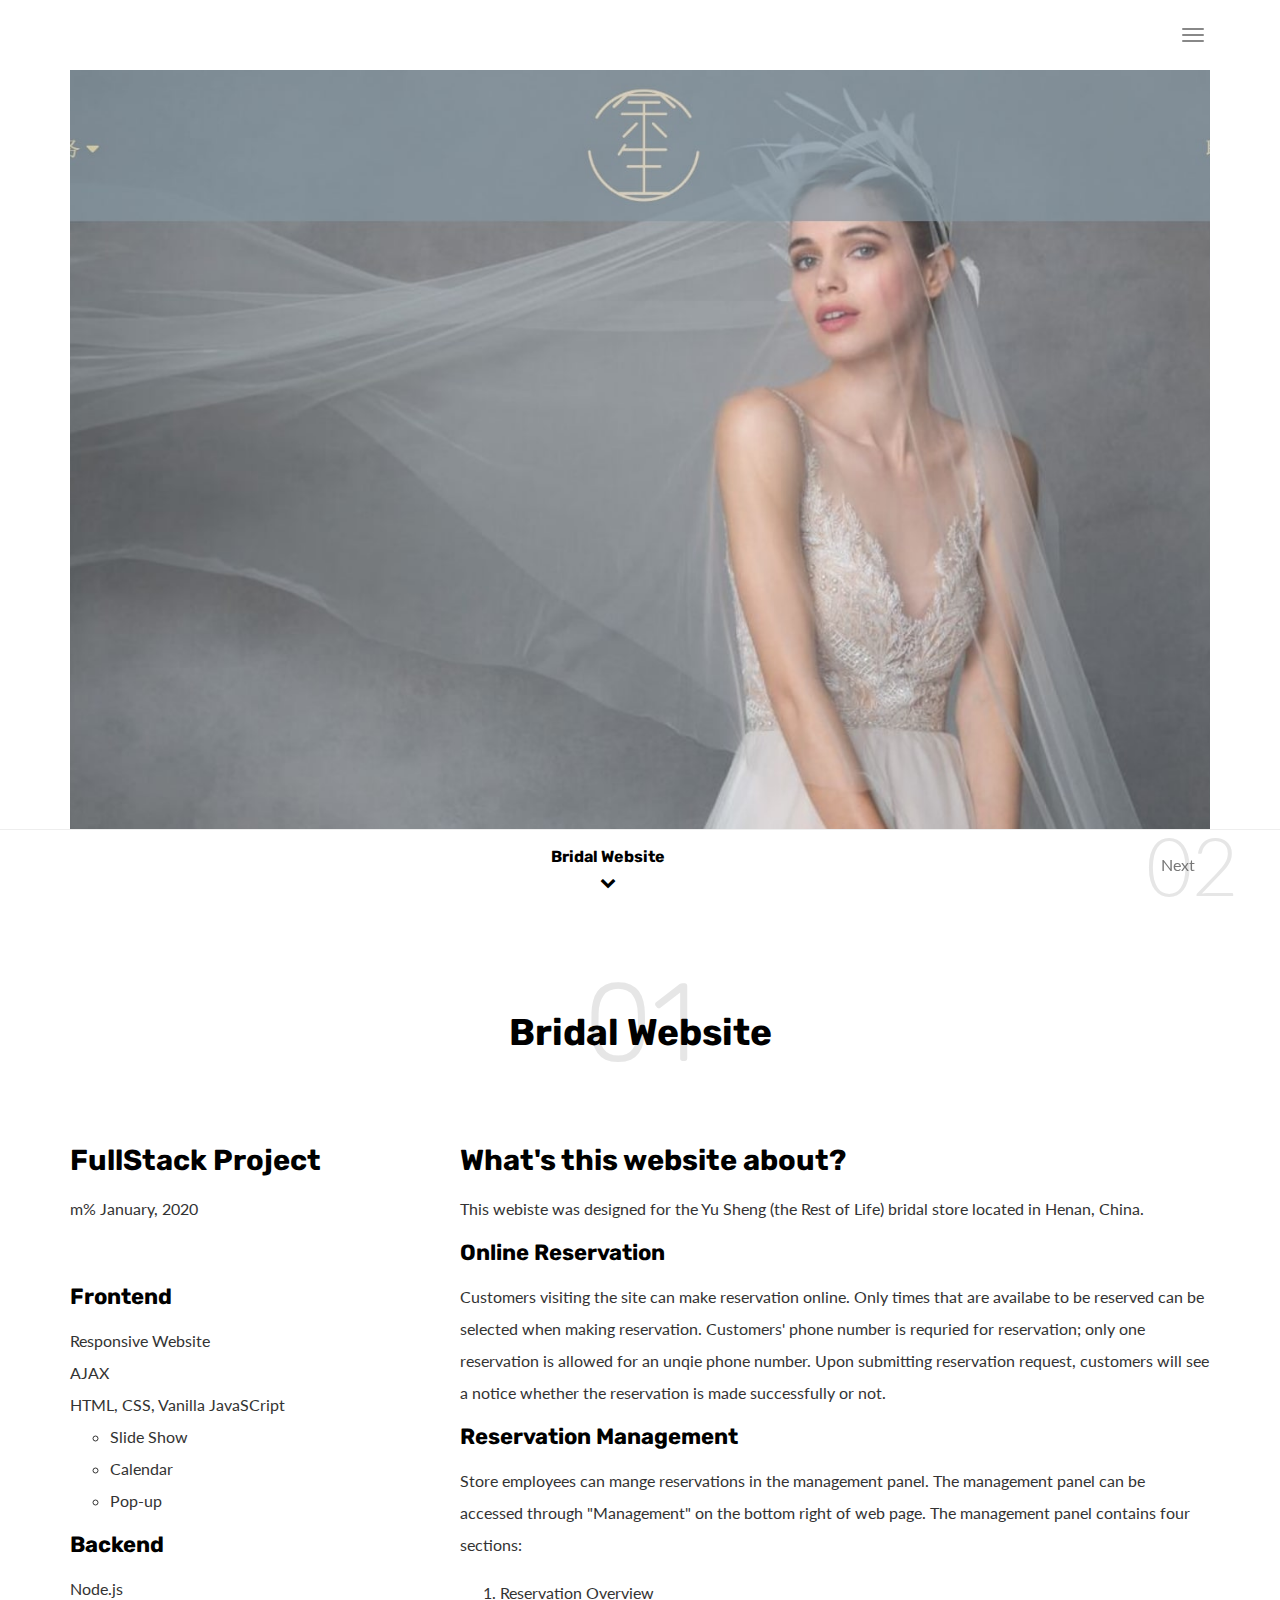
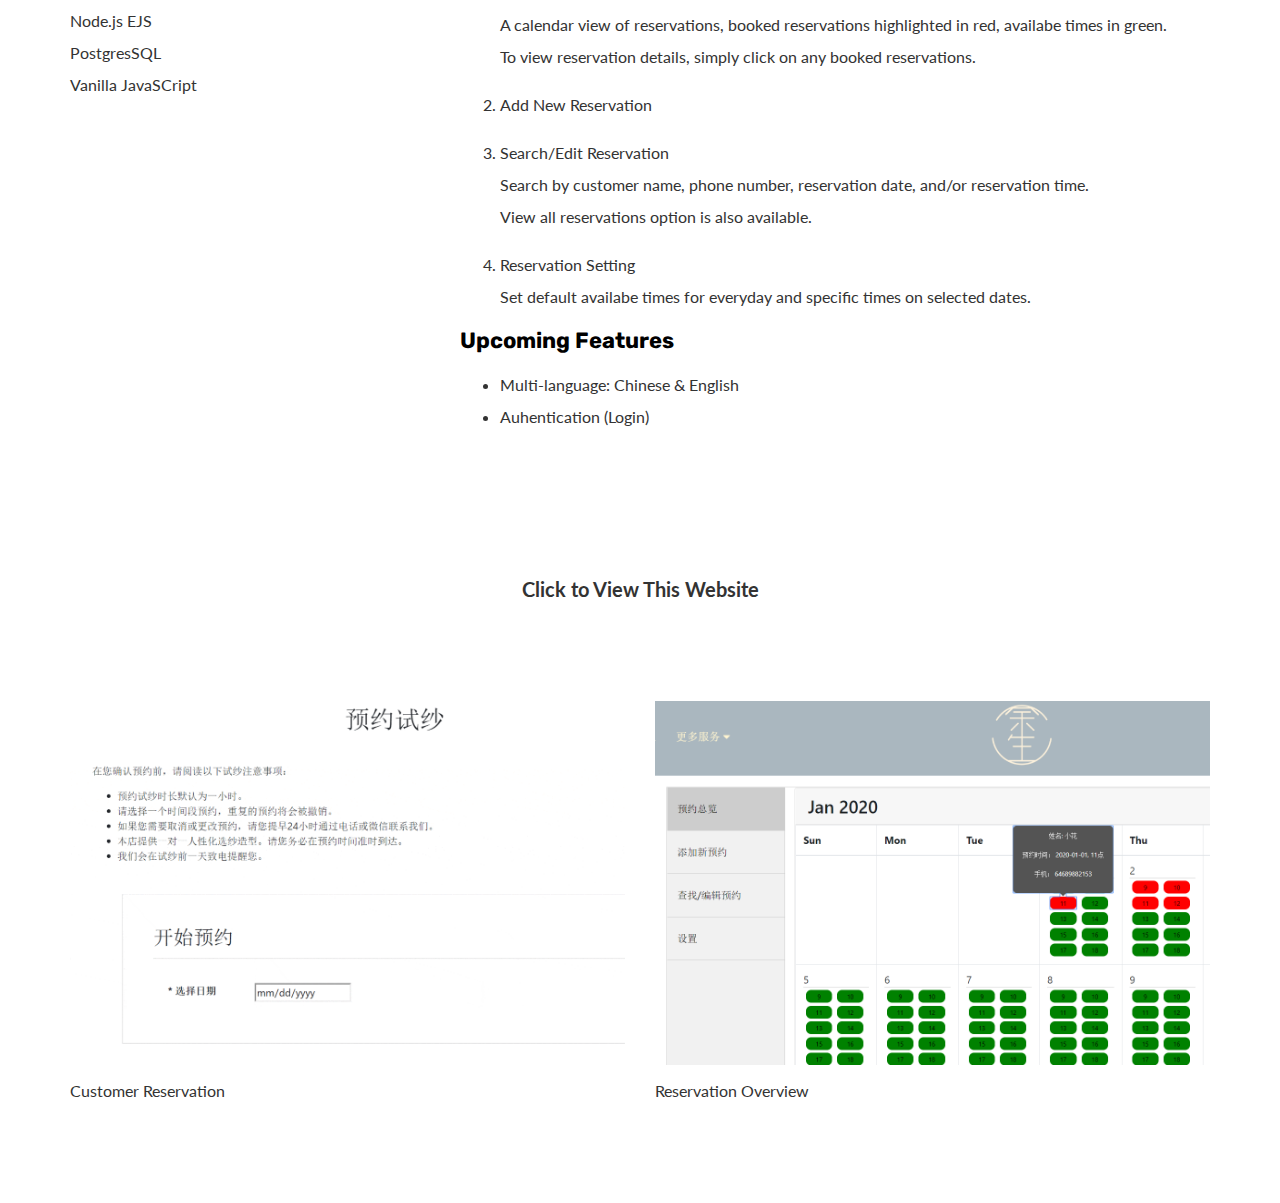
==== project1.html @ 4cf13638 "create portfolio website m%" ====
<!DOCTYPE html>
<html lang="en">

<head>
  <meta charset="UTF-8">
  <meta content="IE=edge" http-equiv="X-UA-Compatible">
  <meta content="width=device-width,initial-scale=1" name="viewport">
  <meta content="description" name="description">
  <meta name="google" content="notranslate" />

  <!-- Disable tap highlight on IE -->
  <meta name="msapplication-tap-highlight" content="no">
  <!-- Favicon -->
  <link href="./assets/favicon-190.ico" rel="icon">

  <title>m%Project</title>
  <!-- CSS -->
  <link href="./main.3da94fde.css" rel="stylesheet">
</head>

<body>

  <!-- Add your content of header -->

  <header>
    <nav class="navbar navbar-fixed-top navbar-default">
      <div class="container">
        <button type="button" class="navbar-toggle">
          <span class="sr-only">Toggle navigation</span>
          <span class="icon-bar"></span>
          <span class="icon-bar"></span>
          <span class="icon-bar"></span>
        </button>

        <nav class="navbar-fullscreen" id="navbar-middle">
          <button type="button" class="close" aria-label="Close"><span aria-hidden="true">&times;</span></button>
          <ul class="navbar-fullscreen-links">
            <li><a href="./index.html" title="">Home</a></li>
            <li><a href="./project1.html" title="">Project</a></li>
            <li><a href="./about.html" title="">About me</a></li>
          </ul>

          <div class="footer-container">

            <p><small>© %m | Website created with <a href="http://www.mashup-template.com/"
                  title="Create website with free html template">Mashup Template</a>/<a href="https://www.unsplash.com/"
                  title="Beautiful Free Images">Unsplash</a></small></p>
            <p class="footer-share-icons">
              <a target="_blank" href="mailto:mingyi.pan@yahoo.com" class="fa-icon" title="">
                <i class="fa fa-envelope" aria-hidden="true"></i>
            </a>
              <a target="_blank" href="https://www.linkedin.com/in/mingyi-pan" class="fa-icon" title="">
                  <i class="fa fa-linkedin" aria-hidden="true"></i>
              </a>
              <a target="_blank" href="https://github.com/pannshenn" class="fa-icon" title="">
                <i class="fa fa-github" aria-hidden="true"></i>
            </a>
            </p>

          </div>


        </nav>

      </div>
    </nav>
  </header>


  <div class="hero-full-container background-image-container white-text-container"
    style="background-image:url('./assets/images/img-project-1a.jpg')">
    <div class="container">
      <div class="row">
        <div class="col-xs-12">
          <div class="hero-full-wrapper">
            <div class="text-content  text-center">
            </div>
          </div>
        </div>
      </div>
    </div>
  </div>

  <div class="section-container">
    <div class="container">
      <div class="row">
        <div class="col-xs-12">
          <div class="text-center section-container-spacer">
            <h2 class="with-project-number"><span class="project-number">01</span>Bridal Website</h2>
          </div>
          <div class="row section-container-spacer">
            <div class="col-md-4">
              <div class="section-container-spacer">
                <h3>FullStack Project</h3>
                <p>m% January, 2020</p>
              </div>

              <h4>Frontend</h4>
              <ul class="list-unstyled">
                <li>Responsive Website</li>
                <li>AJAX</li>
                <li>HTML, CSS, Vanilla JavaSCript
                  <ul>
                    <li>Slide Show</li>
                    <li>Calendar</li>
                    <li>Pop-up</li>
                 </ul>
                  </li>
              </ul>
              <h4>Backend</h4>
              <ul class="list-unstyled">
                <li>Node.js</li>
                <li>Node.js EJS</li>
                <li>PostgresSQL</li>
                <li>Vanilla JavaSCript</li>
              </ul>

            </div>
            <div class="col-md-8">
              <h3>What's this website about?</h3>
              <p>This webiste was designed for the Yu Sheng (the Rest of Life) bridal store located in Henan, China.
              </p>
              <h4>Online Reservation</h4>
              <p>
                Customers visiting the site can make reservation online.
                Only times that are availabe to be reserved can be selected when making reservation.
                Customers' phone number is requried for reservation; only one reservation is allowed for an unqie phone
                number.
                Upon submitting reservation request, customers will see a notice whether the reservation is made
                successfully or not.
              </p>
              <h4>Reservation Management</h4>
              <p> Store employees can mange reservations in the management panel.
                The management panel can be accessed through "Management" on the bottom right of web page.
                The management panel contains four sections:
                <ol>
                  <li>Reservation Overview
                    <p>A calendar view of reservations, booked reservations highlighted in red, availabe times in
                      green.<br>
                      To view reservation details, simply click on any booked reservations. </p>
                  </li>
                  <li>Add New Reservation</li>
                  <p></p>
                  <li>Search/Edit Reservation</li>
                  <p>Search by customer name, phone number, reservation date, and/or reservation time. <br>
                    View all reservations option is also available.</p>
                  <li>Reservation Setting</li>
                  <p>Set default availabe times for everyday and specific times on selected dates.</p>
                </ol>
              </p>
              <h4>Upcoming Features</h4>
              <ul>
                <li>Multi-language: Chinese & English</li>
                <li>Auhentication (Login)</li>
              </ul>
            </div>
          </div>

          <blockquote class="text-center large-spacing">
            <a target="_blank" href="https://yusheng.herokuapp.com/"><p>Click to View This Website</p></a>
          </blockquote>
          
          <div class="row">
            <div class="col-md-6">
              <img src="./assets/images/img-project-1c.gif" class="img-responsive" alt="">
              <p>Customer Reservation</p>
            </div>
            <div class="col-md-6">
              <img src="./assets/images/img-project-1b.png" class="img-responsive" alt="">
              <p>Reservation Overview</p>

            </div>
          </div>

        </div>
      </div>
    </div>
  </div>

  <div class="navbar navbar-default navbar-fixed-bottom">
    <div class="container">
      <div class="row">
        <div class="col-xs-12 text-center">
          <p class="h5 navbar-text">Bridal Website <i class="fa fa-chevron-down arrow-down" aria-hidden="true"></i></p>

          <ul class="navbar-nav nav navbar-right">
            <li>
              <a href="./project2.html" title="" class="project-nav right"><span class="project-number">02</span>Next </a>
            </li>
          </ul>
        </div>
      </div>
    </div>
  </div>

  <script>
    document.addEventListener("DOMContentLoaded", function (event) {
      navbarToggleSidebar();
      closeMenuBeforeGoingToPage();
      navActivePage();
    });
  </script>
  <script type="text/javascript" src="./main.4c6e144e.js"></script>
</body>

</html>
---- main.3da94fde.css ----
@import url(https://fonts.googleapis.com/css?family=Lato:300,700|Rubik:400,700);@import url(https://maxcdn.bootstrapcdn.com/font-awesome/4.7.0/css/font-awesome.min.css);/*!
 * Bootstrap v3.3.7 (http://getbootstrap.com)
 * Copyright 2011-2016 Twitter, Inc.
 * Licensed under MIT (https://github.com/twbs/bootstrap/blob/master/LICENSE)
 */
/*! normalize.css v3.0.3 | MIT License | github.com/necolas/normalize.css */html{font-family:sans-serif;-ms-text-size-adjust:100%;-webkit-text-size-adjust:100%}body{margin:0}article,aside,details,figcaption,figure,footer,header,hgroup,main,menu,nav,section,summary{display:block}audio,canvas,progress,video{display:inline-block;vertical-align:baseline}audio:not([controls]){display:none;height:0}[hidden],template{display:none}a{background-color:transparent}a:active,a:hover{outline:0}abbr[title]{border-bottom:1px dotted}b,strong{font-weight:700}dfn{font-style:italic}h1{font-size:2em;margin:.67em 0}mark{background:#ff0;color:#000}small{font-size:80%}sub,sup{font-size:75%;line-height:0;position:relative;vertical-align:baseline}sup{top:-.5em}sub{bottom:-.25em}img{border:0}svg:not(:root){overflow:hidden}figure{margin:1em 40px}hr{box-sizing:content-box;height:0}pre{overflow:auto}code,kbd,pre,samp{font-family:monospace,monospace;font-size:1em}button,input,optgroup,select,textarea{color:inherit;font:inherit;margin:0}button{overflow:visible}button,select{text-transform:none}button,html input[type=button],input[type=reset],input[type=submit]{-webkit-appearance:button;cursor:pointer}button[disabled],html input[disabled]{cursor:default}button::-moz-focus-inner,input::-moz-focus-inner{border:0;padding:0}input{line-height:normal}input[type=checkbox],input[type=radio]{box-sizing:border-box;padding:0}input[type=number]::-webkit-inner-spin-button,input[type=number]::-webkit-outer-spin-button{height:auto}input[type=search]{-webkit-appearance:textfield;box-sizing:content-box}input[type=search]::-webkit-search-cancel-button,input[type=search]::-webkit-search-decoration{-webkit-appearance:none}fieldset{border:1px solid silver;margin:0 2px;padding:.35em .625em .75em}textarea{overflow:auto}optgroup{font-weight:700}table{border-collapse:collapse;border-spacing:0}td,th{padding:0}

/*! Source: https://github.com/h5bp/html5-boilerplate/blob/master/src/css/main.css */@media print{*,:after,:before{background:transparent!important;color:#000!important;box-shadow:none!important;text-shadow:none!important}a,a:visited{text-decoration:underline}a[href]:after{content:" (" attr(href) ")"}abbr[title]:after{content:" (" attr(title) ")"}a[href^="#"]:after,a[href^="javascript:"]:after{content:""}blockquote,pre{border:1px solid #999;page-break-inside:avoid}thead{display:table-header-group}img,tr{page-break-inside:avoid}img{max-width:100%!important}h2,h3,p{orphans:3;widows:3}h2,h3{page-break-after:avoid}.navbar{display:none}.btn>.caret,.dropup>.btn>.caret{border-top-color:#000!important}.label{border:1px solid #000}.table{border-collapse:collapse!important}.table td,.table th{background-color:#fff!important}.table-bordered td,.table-bordered th{border:1px solid #ddd!important}}*,:after,:before{-webkit-box-sizing:border-box;-moz-box-sizing:border-box;box-sizing:border-box}html{font-size:10px;-webkit-tap-highlight-color:transparent}body{font-family:Lato,Helvetica,Arial,sans-serif;font-size:16px;line-height:2;color:#333;background-color:#fff}button,input,select,textarea{font-family:inherit;font-size:inherit;line-height:inherit}a{color:#333;text-decoration:none}a:focus,a:hover{color:#0d0d0d;text-decoration:underline}a:focus{outline:5px auto -webkit-focus-ring-color;outline-offset:-2px}figure{margin:0}img{vertical-align:middle}.img-responsive{display:block;max-width:100%;height:auto}.img-rounded{border-radius:0}.img-thumbnail{padding:4px;line-height:2;background-color:#fff;border:1px solid #ddd;border-radius:0;-webkit-transition:all .2s ease-in-out;-o-transition:all .2s ease-in-out;transition:all .2s ease-in-out;display:inline-block;max-width:100%;height:auto}.img-circle{border-radius:50%}hr{margin-top:32px;margin-bottom:32px;border:0;border-top:1px solid #eee}.sr-only{position:absolute;width:1px;height:1px;margin:-1px;padding:0;overflow:hidden;clip:rect(0,0,0,0);border:0}.sr-only-focusable:active,.sr-only-focusable:focus{position:static;width:auto;height:auto;margin:0;overflow:visible;clip:auto}[role=button]{cursor:pointer}.h1,.h2,.h3,.h4,.h5,.h6,h1,h2,h3,h4,h5,h6{font-family:Rubik,Helvetica,Arial,sans-serif;font-weight:700;line-height:1.1;color:#000}.h1 .small,.h1 small,.h2 .small,.h2 small,.h3 .small,.h3 small,.h4 .small,.h4 small,.h5 .small,.h5 small,.h6 .small,.h6 small,h1 .small,h1 small,h2 .small,h2 small,h3 .small,h3 small,h4 .small,h4 small,h5 .small,h5 small,h6 .small,h6 small{font-weight:400;line-height:1;color:#777}.h1,.h2,.h3,h1,h2,h3{margin-top:32px;margin-bottom:16px}.h1 .small,.h1 small,.h2 .small,.h2 small,.h3 .small,.h3 small,h1 .small,h1 small,h2 .small,h2 small,h3 .small,h3 small{font-size:65%}.h4,.h5,.h6,h4,h5,h6{margin-top:16px;margin-bottom:16px}.h4 .small,.h4 small,.h5 .small,.h5 small,.h6 .small,.h6 small,h4 .small,h4 small,h5 .small,h5 small,h6 .small,h6 small{font-size:75%}.h1,h1{font-size:50px}.h2,h2{font-size:37px}.h3,h3{font-size:29px}.h4,h4{font-size:22px}.h5,h5{font-size:16px}.h6,h6{font-size:14px}p{margin:0 0 16px}.lead{margin-bottom:32px;font-size:18px;font-weight:300;line-height:1.4}@media (min-width:768px){.lead{font-size:24px}}.small,small{font-size:87%}.mark,mark{background-color:#fcf8e3;padding:.2em}.text-left{text-align:left}.text-right{text-align:right}.text-center{text-align:center}.text-justify{text-align:justify}.text-nowrap{white-space:nowrap}.text-lowercase{text-transform:lowercase}.initialism,.text-uppercase{text-transform:uppercase}.text-capitalize{text-transform:capitalize}.text-muted{color:#777}.text-primary{color:#333}a.text-primary:focus,a.text-primary:hover{color:#1a1a1a}.text-success{color:#fff}a.text-success:focus,a.text-success:hover{color:#e6e6e6}.text-info{color:#31708f}a.text-info:focus,a.text-info:hover{color:#245269}.text-warning{color:#8a6d3b}a.text-warning:focus,a.text-warning:hover{color:#66512c}.text-danger{color:#fff}a.text-danger:focus,a.text-danger:hover{color:#e6e6e6}.bg-primary{color:#fff;background-color:#333}a.bg-primary:focus,a.bg-primary:hover{background-color:#1a1a1a}.bg-success{background-color:#684ad7}a.bg-success:focus,a.bg-success:hover{background-color:#4b2bc3}.bg-info{background-color:#d9edf7}a.bg-info:focus,a.bg-info:hover{background-color:#afd9ee}.bg-warning{background-color:#fcf8e3}a.bg-warning:focus,a.bg-warning:hover{background-color:#f7ecb5}.bg-danger{background-color:#d9534f}a.bg-danger:focus,a.bg-danger:hover{background-color:#c9302c}.page-header{padding-bottom:15px;margin:64px 0 32px;border-bottom:1px solid #eee}ol,ul{margin-top:0;margin-bottom:16px}ol ol,ol ul,ul ol,ul ul{margin-bottom:0}.list-inline,.list-unstyled{padding-left:0;list-style:none}.list-inline{margin-left:-5px}.list-inline>li{display:inline-block;padding-left:5px;padding-right:5px}dl{margin-top:0;margin-bottom:32px}dd,dt{line-height:2}dt{font-weight:700}dd{margin-left:0}.dl-horizontal dd:after,.dl-horizontal dd:before{content:" ";display:table}.dl-horizontal dd:after{clear:both}@media (min-width:768px){.dl-horizontal dt{float:left;width:160px;clear:left;text-align:right;overflow:hidden;text-overflow:ellipsis;white-space:nowrap}.dl-horizontal dd{margin-left:180px}}abbr[data-original-title],abbr[title]{cursor:help;border-bottom:1px dotted #777}.initialism{font-size:90%}blockquote{padding:16px 32px;margin:0 0 32px;font-size:20px;border-left:5px solid #eee}blockquote ol:last-child,blockquote p:last-child,blockquote ul:last-child{margin-bottom:0}blockquote .small,blockquote footer,blockquote small{display:block;font-size:80%;line-height:2;color:#777}blockquote .small:before,blockquote footer:before,blockquote small:before{content:"\2014   \A0"}.blockquote-reverse,blockquote.pull-right{padding-right:15px;padding-left:0;border-right:5px solid #eee;border-left:0;text-align:right}.blockquote-reverse .small:before,.blockquote-reverse footer:before,.blockquote-reverse small:before,blockquote.pull-right .small:before,blockquote.pull-right footer:before,blockquote.pull-right small:before{content:""}.blockquote-reverse .small:after,.blockquote-reverse footer:after,.blockquote-reverse small:after,blockquote.pull-right .small:after,blockquote.pull-right footer:after,blockquote.pull-right small:after{content:"\A0   \2014"}address{margin-bottom:32px;font-style:normal;line-height:2}code,kbd,pre,samp{font-family:Menlo,Monaco,Consolas,Courier New,monospace}code{color:#c7254e;background-color:#f9f2f4}code,kbd{padding:2px 4px;font-size:90%;border-radius:0}kbd{color:#fff;background-color:#333;box-shadow:inset 0 -1px 0 rgba(0,0,0,.25)}kbd kbd{padding:0;font-size:100%;font-weight:700;box-shadow:none}pre{display:block;padding:15.5px;margin:0 0 16px;font-size:15px;line-height:2;word-break:break-all;word-wrap:break-word;color:#333;background-color:#f5f5f5;border:1px solid #ccc;border-radius:0}pre code{padding:0;font-size:inherit;color:inherit;white-space:pre-wrap;background-color:transparent;border-radius:0}.pre-scrollable{max-height:340px;overflow-y:scroll}.container{margin-right:auto;margin-left:auto;padding-left:15px;padding-right:15px}.container:after,.container:before{content:" ";display:table}.container:after{clear:both}@media (min-width:768px){.container{width:750px}}@media (min-width:992px){.container{width:970px}}@media (min-width:1200px){.container{width:1170px}}.container-fluid{margin-right:auto;margin-left:auto;padding-left:15px;padding-right:15px}.container-fluid:after,.container-fluid:before{content:" ";display:table}.container-fluid:after{clear:both}.row{margin-left:-15px;margin-right:-15px}.row:after,.row:before{content:" ";display:table}.row:after{clear:both}.col-lg-1,.col-lg-2,.col-lg-3,.col-lg-4,.col-lg-5,.col-lg-6,.col-lg-7,.col-lg-8,.col-lg-9,.col-lg-10,.col-lg-11,.col-lg-12,.col-md-1,.col-md-2,.col-md-3,.col-md-4,.col-md-5,.col-md-6,.col-md-7,.col-md-8,.col-md-9,.col-md-10,.col-md-11,.col-md-12,.col-sm-1,.col-sm-2,.col-sm-3,.col-sm-4,.col-sm-5,.col-sm-6,.col-sm-7,.col-sm-8,.col-sm-9,.col-sm-10,.col-sm-11,.col-sm-12,.col-xs-1,.col-xs-2,.col-xs-3,.col-xs-4,.col-xs-5,.col-xs-6,.col-xs-7,.col-xs-8,.col-xs-9,.col-xs-10,.col-xs-11,.col-xs-12{position:relative;min-height:1px;padding-left:15px;padding-right:15px}.col-xs-1,.col-xs-2,.col-xs-3,.col-xs-4,.col-xs-5,.col-xs-6,.col-xs-7,.col-xs-8,.col-xs-9,.col-xs-10,.col-xs-11,.col-xs-12{float:left}.col-xs-1{width:8.33333%}.col-xs-2{width:16.66667%}.col-xs-3{width:25%}.col-xs-4{width:33.33333%}.col-xs-5{width:41.66667%}.col-xs-6{width:50%}.col-xs-7{width:58.33333%}.col-xs-8{width:66.66667%}.col-xs-9{width:75%}.col-xs-10{width:83.33333%}.col-xs-11{width:91.66667%}.col-xs-12{width:100%}.col-xs-pull-0{right:auto}.col-xs-pull-1{right:8.33333%}.col-xs-pull-2{right:16.66667%}.col-xs-pull-3{right:25%}.col-xs-pull-4{right:33.33333%}.col-xs-pull-5{right:41.66667%}.col-xs-pull-6{right:50%}.col-xs-pull-7{right:58.33333%}.col-xs-pull-8{right:66.66667%}.col-xs-pull-9{right:75%}.col-xs-pull-10{right:83.33333%}.col-xs-pull-11{right:91.66667%}.col-xs-pull-12{right:100%}.col-xs-push-0{left:auto}.col-xs-push-1{left:8.33333%}.col-xs-push-2{left:16.66667%}.col-xs-push-3{left:25%}.col-xs-push-4{left:33.33333%}.col-xs-push-5{left:41.66667%}.col-xs-push-6{left:50%}.col-xs-push-7{left:58.33333%}.col-xs-push-8{left:66.66667%}.col-xs-push-9{left:75%}.col-xs-push-10{left:83.33333%}.col-xs-push-11{left:91.66667%}.col-xs-push-12{left:100%}.col-xs-offset-0{margin-left:0}.col-xs-offset-1{margin-left:8.33333%}.col-xs-offset-2{margin-left:16.66667%}.col-xs-offset-3{margin-left:25%}.col-xs-offset-4{margin-left:33.33333%}.col-xs-offset-5{margin-left:41.66667%}.col-xs-offset-6{margin-left:50%}.col-xs-offset-7{margin-left:58.33333%}.col-xs-offset-8{margin-left:66.66667%}.col-xs-offset-9{margin-left:75%}.col-xs-offset-10{margin-left:83.33333%}.col-xs-offset-11{margin-left:91.66667%}.col-xs-offset-12{margin-left:100%}@media (min-width:768px){.col-sm-1,.col-sm-2,.col-sm-3,.col-sm-4,.col-sm-5,.col-sm-6,.col-sm-7,.col-sm-8,.col-sm-9,.col-sm-10,.col-sm-11,.col-sm-12{float:left}.col-sm-1{width:8.33333%}.col-sm-2{width:16.66667%}.col-sm-3{width:25%}.col-sm-4{width:33.33333%}.col-sm-5{width:41.66667%}.col-sm-6{width:50%}.col-sm-7{width:58.33333%}.col-sm-8{width:66.66667%}.col-sm-9{width:75%}.col-sm-10{width:83.33333%}.col-sm-11{width:91.66667%}.col-sm-12{width:100%}.col-sm-pull-0{right:auto}.col-sm-pull-1{right:8.33333%}.col-sm-pull-2{right:16.66667%}.col-sm-pull-3{right:25%}.col-sm-pull-4{right:33.33333%}.col-sm-pull-5{right:41.66667%}.col-sm-pull-6{right:50%}.col-sm-pull-7{right:58.33333%}.col-sm-pull-8{right:66.66667%}.col-sm-pull-9{right:75%}.col-sm-pull-10{right:83.33333%}.col-sm-pull-11{right:91.66667%}.col-sm-pull-12{right:100%}.col-sm-push-0{left:auto}.col-sm-push-1{left:8.33333%}.col-sm-push-2{left:16.66667%}.col-sm-push-3{left:25%}.col-sm-push-4{left:33.33333%}.col-sm-push-5{left:41.66667%}.col-sm-push-6{left:50%}.col-sm-push-7{left:58.33333%}.col-sm-push-8{left:66.66667%}.col-sm-push-9{left:75%}.col-sm-push-10{left:83.33333%}.col-sm-push-11{left:91.66667%}.col-sm-push-12{left:100%}.col-sm-offset-0{margin-left:0}.col-sm-offset-1{margin-left:8.33333%}.col-sm-offset-2{margin-left:16.66667%}.col-sm-offset-3{margin-left:25%}.col-sm-offset-4{margin-left:33.33333%}.col-sm-offset-5{margin-left:41.66667%}.col-sm-offset-6{margin-left:50%}.col-sm-offset-7{margin-left:58.33333%}.col-sm-offset-8{margin-left:66.66667%}.col-sm-offset-9{margin-left:75%}.col-sm-offset-10{margin-left:83.33333%}.col-sm-offset-11{margin-left:91.66667%}.col-sm-offset-12{margin-left:100%}}@media (min-width:992px){.col-md-1,.col-md-2,.col-md-3,.col-md-4,.col-md-5,.col-md-6,.col-md-7,.col-md-8,.col-md-9,.col-md-10,.col-md-11,.col-md-12{float:left}.col-md-1{width:8.33333%}.col-md-2{width:16.66667%}.col-md-3{width:25%}.col-md-4{width:33.33333%}.col-md-5{width:41.66667%}.col-md-6{width:50%}.col-md-7{width:58.33333%}.col-md-8{width:66.66667%}.col-md-9{width:75%}.col-md-10{width:83.33333%}.col-md-11{width:91.66667%}.col-md-12{width:100%}.col-md-pull-0{right:auto}.col-md-pull-1{right:8.33333%}.col-md-pull-2{right:16.66667%}.col-md-pull-3{right:25%}.col-md-pull-4{right:33.33333%}.col-md-pull-5{right:41.66667%}.col-md-pull-6{right:50%}.col-md-pull-7{right:58.33333%}.col-md-pull-8{right:66.66667%}.col-md-pull-9{right:75%}.col-md-pull-10{right:83.33333%}.col-md-pull-11{right:91.66667%}.col-md-pull-12{right:100%}.col-md-push-0{left:auto}.col-md-push-1{left:8.33333%}.col-md-push-2{left:16.66667%}.col-md-push-3{left:25%}.col-md-push-4{left:33.33333%}.col-md-push-5{left:41.66667%}.col-md-push-6{left:50%}.col-md-push-7{left:58.33333%}.col-md-push-8{left:66.66667%}.col-md-push-9{left:75%}.col-md-push-10{left:83.33333%}.col-md-push-11{left:91.66667%}.col-md-push-12{left:100%}.col-md-offset-0{margin-left:0}.col-md-offset-1{margin-left:8.33333%}.col-md-offset-2{margin-left:16.66667%}.col-md-offset-3{margin-left:25%}.col-md-offset-4{margin-left:33.33333%}.col-md-offset-5{margin-left:41.66667%}.col-md-offset-6{margin-left:50%}.col-md-offset-7{margin-left:58.33333%}.col-md-offset-8{margin-left:66.66667%}.col-md-offset-9{margin-left:75%}.col-md-offset-10{margin-left:83.33333%}.col-md-offset-11{margin-left:91.66667%}.col-md-offset-12{margin-left:100%}}@media (min-width:1200px){.col-lg-1,.col-lg-2,.col-lg-3,.col-lg-4,.col-lg-5,.col-lg-6,.col-lg-7,.col-lg-8,.col-lg-9,.col-lg-10,.col-lg-11,.col-lg-12{float:left}.col-lg-1{width:8.33333%}.col-lg-2{width:16.66667%}.col-lg-3{width:25%}.col-lg-4{width:33.33333%}.col-lg-5{width:41.66667%}.col-lg-6{width:50%}.col-lg-7{width:58.33333%}.col-lg-8{width:66.66667%}.col-lg-9{width:75%}.col-lg-10{width:83.33333%}.col-lg-11{width:91.66667%}.col-lg-12{width:100%}.col-lg-pull-0{right:auto}.col-lg-pull-1{right:8.33333%}.col-lg-pull-2{right:16.66667%}.col-lg-pull-3{right:25%}.col-lg-pull-4{right:33.33333%}.col-lg-pull-5{right:41.66667%}.col-lg-pull-6{right:50%}.col-lg-pull-7{right:58.33333%}.col-lg-pull-8{right:66.66667%}.col-lg-pull-9{right:75%}.col-lg-pull-10{right:83.33333%}.col-lg-pull-11{right:91.66667%}.col-lg-pull-12{right:100%}.col-lg-push-0{left:auto}.col-lg-push-1{left:8.33333%}.col-lg-push-2{left:16.66667%}.col-lg-push-3{left:25%}.col-lg-push-4{left:33.33333%}.col-lg-push-5{left:41.66667%}.col-lg-push-6{left:50%}.col-lg-push-7{left:58.33333%}.col-lg-push-8{left:66.66667%}.col-lg-push-9{left:75%}.col-lg-push-10{left:83.33333%}.col-lg-push-11{left:91.66667%}.col-lg-push-12{left:100%}.col-lg-offset-0{margin-left:0}.col-lg-offset-1{margin-left:8.33333%}.col-lg-offset-2{margin-left:16.66667%}.col-lg-offset-3{margin-left:25%}.col-lg-offset-4{margin-left:33.33333%}.col-lg-offset-5{margin-left:41.66667%}.col-lg-offset-6{margin-left:50%}.col-lg-offset-7{margin-left:58.33333%}.col-lg-offset-8{margin-left:66.66667%}.col-lg-offset-9{margin-left:75%}.col-lg-offset-10{margin-left:83.33333%}.col-lg-offset-11{margin-left:91.66667%}.col-lg-offset-12{margin-left:100%}}table{background-color:transparent}caption{padding-top:8px;padding-bottom:8px;color:#777}caption,th{text-align:left}.table{width:100%;max-width:100%;margin-bottom:32px}.table>tbody>tr>td,.table>tbody>tr>th,.table>tfoot>tr>td,.table>tfoot>tr>th,.table>thead>tr>td,.table>thead>tr>th{padding:8px;line-height:2;vertical-align:top;border-top:1px solid #ddd}.table>thead>tr>th{vertical-align:bottom;border-bottom:2px solid #ddd}.table>caption+thead>tr:first-child>td,.table>caption+thead>tr:first-child>th,.table>colgroup+thead>tr:first-child>td,.table>colgroup+thead>tr:first-child>th,.table>thead:first-child>tr:first-child>td,.table>thead:first-child>tr:first-child>th{border-top:0}.table>tbody+tbody{border-top:2px solid #ddd}.table .table{background-color:#fff}.table-condensed>tbody>tr>td,.table-condensed>tbody>tr>th,.table-condensed>tfoot>tr>td,.table-condensed>tfoot>tr>th,.table-condensed>thead>tr>td,.table-condensed>thead>tr>th{padding:5px}.table-bordered,.table-bordered>tbody>tr>td,.table-bordered>tbody>tr>th,.table-bordered>tfoot>tr>td,.table-bordered>tfoot>tr>th,.table-bordered>thead>tr>td,.table-bordered>thead>tr>th{border:1px solid #ddd}.table-bordered>thead>tr>td,.table-bordered>thead>tr>th{border-bottom-width:2px}.table-striped>tbody>tr:nth-of-type(odd){background-color:#f9f9f9}.table-hover>tbody>tr:hover{background-color:#f5f5f5}table col[class*=col-]{position:static;float:none;display:table-column}table td[class*=col-],table th[class*=col-]{position:static;float:none;display:table-cell}.table>tbody>tr.active>td,.table>tbody>tr.active>th,.table>tbody>tr>td.active,.table>tbody>tr>th.active,.table>tfoot>tr.active>td,.table>tfoot>tr.active>th,.table>tfoot>tr>td.active,.table>tfoot>tr>th.active,.table>thead>tr.active>td,.table>thead>tr.active>th,.table>thead>tr>td.active,.table>thead>tr>th.active{background-color:#f5f5f5}.table-hover>tbody>tr.active:hover>td,.table-hover>tbody>tr.active:hover>th,.table-hover>tbody>tr:hover>.active,.table-hover>tbody>tr>td.active:hover,.table-hover>tbody>tr>th.active:hover{background-color:#e8e8e8}.table>tbody>tr.success>td,.table>tbody>tr.success>th,.table>tbody>tr>td.success,.table>tbody>tr>th.success,.table>tfoot>tr.success>td,.table>tfoot>tr.success>th,.table>tfoot>tr>td.success,.table>tfoot>tr>th.success,.table>thead>tr.success>td,.table>thead>tr.success>th,.table>thead>tr>td.success,.table>thead>tr>th.success{background-color:#684ad7}.table-hover>tbody>tr.success:hover>td,.table-hover>tbody>tr.success:hover>th,.table-hover>tbody>tr:hover>.success,.table-hover>tbody>tr>td.success:hover,.table-hover>tbody>tr>th.success:hover{background-color:#5735d2}.table>tbody>tr.info>td,.table>tbody>tr.info>th,.table>tbody>tr>td.info,.table>tbody>tr>th.info,.table>tfoot>tr.info>td,.table>tfoot>tr.info>th,.table>tfoot>tr>td.info,.table>tfoot>tr>th.info,.table>thead>tr.info>td,.table>thead>tr.info>th,.table>thead>tr>td.info,.table>thead>tr>th.info{background-color:#d9edf7}.table-hover>tbody>tr.info:hover>td,.table-hover>tbody>tr.info:hover>th,.table-hover>tbody>tr:hover>.info,.table-hover>tbody>tr>td.info:hover,.table-hover>tbody>tr>th.info:hover{background-color:#c4e3f3}.table>tbody>tr.warning>td,.table>tbody>tr.warning>th,.table>tbody>tr>td.warning,.table>tbody>tr>th.warning,.table>tfoot>tr.warning>td,.table>tfoot>tr.warning>th,.table>tfoot>tr>td.warning,.table>tfoot>tr>th.warning,.table>thead>tr.warning>td,.table>thead>tr.warning>th,.table>thead>tr>td.warning,.table>thead>tr>th.warning{background-color:#fcf8e3}.table-hover>tbody>tr.warning:hover>td,.table-hover>tbody>tr.warning:hover>th,.table-hover>tbody>tr:hover>.warning,.table-hover>tbody>tr>td.warning:hover,.table-hover>tbody>tr>th.warning:hover{background-color:#faf2cc}.table>tbody>tr.danger>td,.table>tbody>tr.danger>th,.table>tbody>tr>td.danger,.table>tbody>tr>th.danger,.table>tfoot>tr.danger>td,.table>tfoot>tr.danger>th,.table>tfoot>tr>td.danger,.table>tfoot>tr>th.danger,.table>thead>tr.danger>td,.table>thead>tr.danger>th,.table>thead>tr>td.danger,.table>thead>tr>th.danger{background-color:#d9534f}.table-hover>tbody>tr.danger:hover>td,.table-hover>tbody>tr.danger:hover>th,.table-hover>tbody>tr:hover>.danger,.table-hover>tbody>tr>td.danger:hover,.table-hover>tbody>tr>th.danger:hover{background-color:#d43f3a}.table-responsive{overflow-x:auto;min-height:.01%}@media screen and (max-width:767px){.table-responsive{width:100%;margin-bottom:24px;overflow-y:hidden;-ms-overflow-style:-ms-autohiding-scrollbar;border:1px solid #ddd}.table-responsive>.table{margin-bottom:0}.table-responsive>.table>tbody>tr>td,.table-responsive>.table>tbody>tr>th,.table-responsive>.table>tfoot>tr>td,.table-responsive>.table>tfoot>tr>th,.table-responsive>.table>thead>tr>td,.table-responsive>.table>thead>tr>th{white-space:nowrap}.table-responsive>.table-bordered{border:0}.table-responsive>.table-bordered>tbody>tr>td:first-child,.table-responsive>.table-bordered>tbody>tr>th:first-child,.table-responsive>.table-bordered>tfoot>tr>td:first-child,.table-responsive>.table-bordered>tfoot>tr>th:first-child,.table-responsive>.table-bordered>thead>tr>td:first-child,.table-responsive>.table-bordered>thead>tr>th:first-child{border-left:0}.table-responsive>.table-bordered>tbody>tr>td:last-child,.table-responsive>.table-bordered>tbody>tr>th:last-child,.table-responsive>.table-bordered>tfoot>tr>td:last-child,.table-responsive>.table-bordered>tfoot>tr>th:last-child,.table-responsive>.table-bordered>thead>tr>td:last-child,.table-responsive>.table-bordered>thead>tr>th:last-child{border-right:0}.table-responsive>.table-bordered>tbody>tr:last-child>td,.table-responsive>.table-bordered>tbody>tr:last-child>th,.table-responsive>.table-bordered>tfoot>tr:last-child>td,.table-responsive>.table-bordered>tfoot>tr:last-child>th{border-bottom:0}}fieldset{margin:0;min-width:0}fieldset,legend{padding:0;border:0}legend{display:block;width:100%;margin-bottom:32px;font-size:24px;line-height:inherit;color:#333;border-bottom:1px solid #e5e5e5}label{display:inline-block;max-width:100%;margin-bottom:5px;font-weight:700}input[type=search]{-webkit-box-sizing:border-box;-moz-box-sizing:border-box;box-sizing:border-box}input[type=checkbox],input[type=radio]{margin:4px 0 0;margin-top:1px\9;line-height:normal}input[type=file]{display:block}input[type=range]{display:block;width:100%}select[multiple],select[size]{height:auto}input[type=checkbox]:focus,input[type=file]:focus,input[type=radio]:focus{outline:5px auto -webkit-focus-ring-color;outline-offset:-2px}output{padding-top:7px}.form-control,output{display:block;font-size:16px;line-height:2;color:#555}.form-control{width:100%;height:46px;padding:6px 12px;background-color:#fff;background-image:none;border:1px solid #000;border-radius:0;-webkit-box-shadow:inset 0 1px 1px rgba(0,0,0,.075);box-shadow:inset 0 1px 1px rgba(0,0,0,.075);-webkit-transition:border-color .15s ease-in-out,box-shadow .15s ease-in-out;-o-transition:border-color ease-in-out .15s,box-shadow ease-in-out .15s;transition:border-color .15s ease-in-out,box-shadow .15s ease-in-out}.form-control:focus{border-color:#66afe9;outline:0;-webkit-box-shadow:inset 0 1px 1px rgba(0,0,0,.075),0 0 8px rgba(102,175,233,.6);box-shadow:inset 0 1px 1px rgba(0,0,0,.075),0 0 8px rgba(102,175,233,.6)}.form-control::-moz-placeholder{color:#999;opacity:1}.form-control:-ms-input-placeholder{color:#999}.form-control::-webkit-input-placeholder{color:#999}.form-control::-ms-expand{border:0;background-color:transparent}.form-control[disabled],.form-control[readonly],fieldset[disabled] .form-control{background-color:#eee;opacity:1}.form-control[disabled],fieldset[disabled] .form-control{cursor:not-allowed}textarea.form-control{height:auto}input[type=search]{-webkit-appearance:none}@media screen and (-webkit-min-device-pixel-ratio:0){input[type=date].form-control,input[type=datetime-local].form-control,input[type=month].form-control,input[type=time].form-control{line-height:46px}.input-group-sm>.input-group-btn>input[type=date].btn,.input-group-sm>.input-group-btn>input[type=datetime-local].btn,.input-group-sm>.input-group-btn>input[type=month].btn,.input-group-sm>.input-group-btn>input[type=time].btn,.input-group-sm>input[type=date].form-control,.input-group-sm>input[type=date].input-group-addon,.input-group-sm>input[type=datetime-local].form-control,.input-group-sm>input[type=datetime-local].input-group-addon,.input-group-sm>input[type=month].form-control,.input-group-sm>input[type=month].input-group-addon,.input-group-sm>input[type=time].form-control,.input-group-sm>input[type=time].input-group-addon,.input-group-sm input[type=date],.input-group-sm input[type=datetime-local],.input-group-sm input[type=month],.input-group-sm input[type=time],input[type=date].input-sm,input[type=datetime-local].input-sm,input[type=month].input-sm,input[type=time].input-sm{line-height:33px}.input-group-lg>.input-group-btn>input[type=date].btn,.input-group-lg>.input-group-btn>input[type=datetime-local].btn,.input-group-lg>.input-group-btn>input[type=month].btn,.input-group-lg>.input-group-btn>input[type=time].btn,.input-group-lg>input[type=date].form-control,.input-group-lg>input[type=date].input-group-addon,.input-group-lg>input[type=datetime-local].form-control,.input-group-lg>input[type=datetime-local].input-group-addon,.input-group-lg>input[type=month].form-control,.input-group-lg>input[type=month].input-group-addon,.input-group-lg>input[type=time].form-control,.input-group-lg>input[type=time].input-group-addon,.input-group-lg input[type=date],.input-group-lg input[type=datetime-local],.input-group-lg input[type=month],.input-group-lg input[type=time],input[type=date].input-lg,input[type=datetime-local].input-lg,input[type=month].input-lg,input[type=time].input-lg{line-height:49px}}.form-group{margin-bottom:15px}.checkbox,.radio{position:relative;display:block;margin-top:10px;margin-bottom:10px}.checkbox label,.radio label{min-height:32px;padding-left:20px;margin-bottom:0;font-weight:400;cursor:pointer}.checkbox-inline input[type=checkbox],.checkbox input[type=checkbox],.radio-inline input[type=radio],.radio input[type=radio]{position:absolute;margin-left:-20px;margin-top:4px\9}.checkbox+.checkbox,.radio+.radio{margin-top:-5px}.checkbox-inline,.radio-inline{position:relative;display:inline-block;padding-left:20px;margin-bottom:0;vertical-align:middle;font-weight:400;cursor:pointer}.checkbox-inline+.checkbox-inline,.radio-inline+.radio-inline{margin-top:0;margin-left:10px}.checkbox-inline.disabled,.checkbox.disabled label,.radio-inline.disabled,.radio.disabled label,fieldset[disabled] .checkbox-inline,fieldset[disabled] .checkbox label,fieldset[disabled] .radio-inline,fieldset[disabled] .radio label,fieldset[disabled] input[type=checkbox],fieldset[disabled] input[type=radio],input[type=checkbox].disabled,input[type=checkbox][disabled],input[type=radio].disabled,input[type=radio][disabled]{cursor:not-allowed}.form-control-static{padding-top:7px;padding-bottom:7px;margin-bottom:0;min-height:48px}.form-control-static.input-lg,.form-control-static.input-sm,.input-group-lg>.form-control-static.form-control,.input-group-lg>.form-control-static.input-group-addon,.input-group-lg>.input-group-btn>.form-control-static.btn,.input-group-sm>.form-control-static.form-control,.input-group-sm>.form-control-static.input-group-addon,.input-group-sm>.input-group-btn>.form-control-static.btn{padding-left:0;padding-right:0}.input-group-sm>.form-control,.input-group-sm>.input-group-addon,.input-group-sm>.input-group-btn>.btn,.input-sm{height:33px;padding:5px 10px;font-size:14px;line-height:1.5;border-radius:0}.input-group-sm>.input-group-btn>select.btn,.input-group-sm>select.form-control,.input-group-sm>select.input-group-addon,select.input-sm{height:33px;line-height:33px}.input-group-sm>.input-group-btn>select[multiple].btn,.input-group-sm>.input-group-btn>textarea.btn,.input-group-sm>select[multiple].form-control,.input-group-sm>select[multiple].input-group-addon,.input-group-sm>textarea.form-control,.input-group-sm>textarea.input-group-addon,select[multiple].input-sm,textarea.input-sm{height:auto}.form-group-sm .form-control{height:33px;padding:5px 10px;font-size:14px;line-height:1.5;border-radius:0}.form-group-sm select.form-control{height:33px;line-height:33px}.form-group-sm select[multiple].form-control,.form-group-sm textarea.form-control{height:auto}.form-group-sm .form-control-static{height:33px;min-height:46px;padding:6px 10px;font-size:14px;line-height:1.5}.input-group-lg>.form-control,.input-group-lg>.input-group-addon,.input-group-lg>.input-group-btn>.btn,.input-lg{height:49px;padding:10px 16px;font-size:20px;line-height:1.33333;border-radius:0}.input-group-lg>.input-group-btn>select.btn,.input-group-lg>select.form-control,.input-group-lg>select.input-group-addon,select.input-lg{height:49px;line-height:49px}.input-group-lg>.input-group-btn>select[multiple].btn,.input-group-lg>.input-group-btn>textarea.btn,.input-group-lg>select[multiple].form-control,.input-group-lg>select[multiple].input-group-addon,.input-group-lg>textarea.form-control,.input-group-lg>textarea.input-group-addon,select[multiple].input-lg,textarea.input-lg{height:auto}.form-group-lg .form-control{height:49px;padding:10px 16px;font-size:20px;line-height:1.33333;border-radius:0}.form-group-lg select.form-control{height:49px;line-height:49px}.form-group-lg select[multiple].form-control,.form-group-lg textarea.form-control{height:auto}.form-group-lg .form-control-static{height:49px;min-height:52px;padding:11px 16px;font-size:20px;line-height:1.33333}.has-feedback{position:relative}.has-feedback .form-control{padding-right:57.5px}.form-control-feedback{position:absolute;top:0;right:0;z-index:2;display:block;width:46px;height:46px;line-height:46px;text-align:center;pointer-events:none}.form-group-lg .form-control+.form-control-feedback,.input-group-lg+.form-control-feedback,.input-group-lg>.form-control+.form-control-feedback,.input-group-lg>.input-group-addon+.form-control-feedback,.input-group-lg>.input-group-btn>.btn+.form-control-feedback,.input-lg+.form-control-feedback{width:49px;height:49px;line-height:49px}.form-group-sm .form-control+.form-control-feedback,.input-group-sm+.form-control-feedback,.input-group-sm>.form-control+.form-control-feedback,.input-group-sm>.input-group-addon+.form-control-feedback,.input-group-sm>.input-group-btn>.btn+.form-control-feedback,.input-sm+.form-control-feedback{width:33px;height:33px;line-height:33px}.has-success .checkbox,.has-success .checkbox-inline,.has-success.checkbox-inline label,.has-success.checkbox label,.has-success .control-label,.has-success .help-block,.has-success .radio,.has-success .radio-inline,.has-success.radio-inline label,.has-success.radio label{color:#fff}.has-success .form-control{border-color:#fff;-webkit-box-shadow:inset 0 1px 1px rgba(0,0,0,.075);box-shadow:inset 0 1px 1px rgba(0,0,0,.075)}.has-success .form-control:focus{border-color:#e6e6e6;-webkit-box-shadow:inset 0 1px 1px rgba(0,0,0,.075),0 0 6px #fff;box-shadow:inset 0 1px 1px rgba(0,0,0,.075),0 0 6px #fff}.has-success .input-group-addon{color:#fff;border-color:#fff;background-color:#684ad7}.has-success .form-control-feedback{color:#fff}.has-warning .checkbox,.has-warning .checkbox-inline,.has-warning.checkbox-inline label,.has-warning.checkbox label,.has-warning .control-label,.has-warning .help-block,.has-warning .radio,.has-warning .radio-inline,.has-warning.radio-inline label,.has-warning.radio label{color:#8a6d3b}.has-warning .form-control{border-color:#8a6d3b;-webkit-box-shadow:inset 0 1px 1px rgba(0,0,0,.075);box-shadow:inset 0 1px 1px rgba(0,0,0,.075)}.has-warning .form-control:focus{border-color:#66512c;-webkit-box-shadow:inset 0 1px 1px rgba(0,0,0,.075),0 0 6px #c0a16b;box-shadow:inset 0 1px 1px rgba(0,0,0,.075),0 0 6px #c0a16b}.has-warning .input-group-addon{color:#8a6d3b;border-color:#8a6d3b;background-color:#fcf8e3}.has-warning .form-control-feedback{color:#8a6d3b}.has-error .checkbox,.has-error .checkbox-inline,.has-error.checkbox-inline label,.has-error.checkbox label,.has-error .control-label,.has-error .help-block,.has-error .radio,.has-error .radio-inline,.has-error.radio-inline label,.has-error.radio label{color:#fff}.has-error .form-control{border-color:#fff;-webkit-box-shadow:inset 0 1px 1px rgba(0,0,0,.075);box-shadow:inset 0 1px 1px rgba(0,0,0,.075)}.has-error .form-control:focus{border-color:#e6e6e6;-webkit-box-shadow:inset 0 1px 1px rgba(0,0,0,.075),0 0 6px #fff;box-shadow:inset 0 1px 1px rgba(0,0,0,.075),0 0 6px #fff}.has-error .input-group-addon{color:#fff;border-color:#fff;background-color:#d9534f}.has-error .form-control-feedback{color:#fff}.has-feedback label~.form-control-feedback{top:37px}.has-feedback label.sr-only~.form-control-feedback{top:0}.help-block{display:block;margin-top:5px;margin-bottom:10px;color:#737373}@media (min-width:768px){.form-inline .form-group{display:inline-block;margin-bottom:0;vertical-align:middle}.form-inline .form-control{display:inline-block;width:auto;vertical-align:middle}.form-inline .form-control-static{display:inline-block}.form-inline .input-group{display:inline-table;vertical-align:middle}.form-inline .input-group .form-control,.form-inline .input-group .input-group-addon,.form-inline .input-group .input-group-btn{width:auto}.form-inline .input-group>.form-control{width:100%}.form-inline .control-label{margin-bottom:0;vertical-align:middle}.form-inline .checkbox,.form-inline .radio{display:inline-block;margin-top:0;margin-bottom:0;vertical-align:middle}.form-inline .checkbox label,.form-inline .radio label{padding-left:0}.form-inline .checkbox input[type=checkbox],.form-inline .radio input[type=radio]{position:relative;margin-left:0}.form-inline .has-feedback .form-control-feedback{top:0}}.form-horizontal .checkbox,.form-horizontal .checkbox-inline,.form-horizontal .radio,.form-horizontal .radio-inline{margin-top:0;margin-bottom:0;padding-top:7px}.form-horizontal .checkbox,.form-horizontal .radio{min-height:39px}.form-horizontal .form-group{margin-left:-15px;margin-right:-15px}.form-horizontal .form-group:after,.form-horizontal .form-group:before{content:" ";display:table}.form-horizontal .form-group:after{clear:both}@media (min-width:768px){.form-horizontal .control-label{text-align:right;margin-bottom:0;padding-top:7px}}.form-horizontal .has-feedback .form-control-feedback{right:15px}@media (min-width:768px){.form-horizontal .form-group-lg .control-label{padding-top:11px;font-size:20px}}@media (min-width:768px){.form-horizontal .form-group-sm .control-label{padding-top:6px;font-size:14px}}.btn{display:inline-block;margin-bottom:0;font-weight:400;text-align:center;vertical-align:middle;touch-action:manipulation;cursor:pointer;background-image:none;border:1px solid transparent;white-space:nowrap;padding:6px 12px;font-size:16px;line-height:2;border-radius:0;-webkit-user-select:none;-moz-user-select:none;-ms-user-select:none;user-select:none}.btn.active.focus,.btn.active:focus,.btn.focus,.btn:active.focus,.btn:active:focus,.btn:focus{outline:5px auto -webkit-focus-ring-color;outline-offset:-2px}.btn.focus,.btn:focus,.btn:hover{color:#555;text-decoration:none}.btn.active,.btn:active{outline:0;background-image:none;-webkit-box-shadow:inset 0 3px 5px rgba(0,0,0,.125);box-shadow:inset 0 3px 5px rgba(0,0,0,.125)}.btn.disabled,.btn[disabled],fieldset[disabled] .btn{cursor:not-allowed;opacity:.65;filter:alpha(opacity=65);-webkit-box-shadow:none;box-shadow:none}a.btn.disabled,fieldset[disabled] a.btn{pointer-events:none}.btn-default{color:#555;background-color:transparent;border-color:#555}.btn-default.focus,.btn-default:focus{color:#555;background-color:transparent;border-color:#161616}.btn-default.active,.btn-default:active,.btn-default:hover,.open>.btn-default.dropdown-toggle{color:#555;background-color:transparent;border-color:#373737}.btn-default.active.focus,.btn-default.active:focus,.btn-default.active:hover,.btn-default:active.focus,.btn-default:active:focus,.btn-default:active:hover,.open>.btn-default.dropdown-toggle.focus,.open>.btn-default.dropdown-toggle:focus,.open>.btn-default.dropdown-toggle:hover{color:#555;background-color:transparent;border-color:#161616}.btn-default.active,.btn-default:active,.open>.btn-default.dropdown-toggle{background-image:none}.btn-default.disabled.focus,.btn-default.disabled:focus,.btn-default.disabled:hover,.btn-default[disabled].focus,.btn-default[disabled]:focus,.btn-default[disabled]:hover,fieldset[disabled] .btn-default.focus,fieldset[disabled] .btn-default:focus,fieldset[disabled] .btn-default:hover{background-color:transparent;border-color:#555}.btn-default .badge{color:transparent;background-color:#555}.btn-primary{color:#333;background-color:transparent;border-color:#333}.btn-primary.focus,.btn-primary:focus{color:#333;background-color:transparent;border-color:#000}.btn-primary.active,.btn-primary:active,.btn-primary:hover,.open>.btn-primary.dropdown-toggle{color:#333;background-color:transparent;border-color:#141414}.btn-primary.active.focus,.btn-primary.active:focus,.btn-primary.active:hover,.btn-primary:active.focus,.btn-primary:active:focus,.btn-primary:active:hover,.open>.btn-primary.dropdown-toggle.focus,.open>.btn-primary.dropdown-toggle:focus,.open>.btn-primary.dropdown-toggle:hover{color:#333;background-color:transparent;border-color:#000}.btn-primary.active,.btn-primary:active,.open>.btn-primary.dropdown-toggle{background-image:none}.btn-primary.disabled.focus,.btn-primary.disabled:focus,.btn-primary.disabled:hover,.btn-primary[disabled].focus,.btn-primary[disabled]:focus,.btn-primary[disabled]:hover,fieldset[disabled] .btn-primary.focus,fieldset[disabled] .btn-primary:focus,fieldset[disabled] .btn-primary:hover{background-color:transparent;border-color:#333}.btn-primary .badge{color:transparent;background-color:#333}.btn-success{color:#5cb85c;background-color:transparent;border-color:#5cb85c}.btn-success.focus,.btn-success:focus{color:#5cb85c;background-color:transparent;border-color:#2d672d}.btn-success.active,.btn-success:active,.btn-success:hover,.open>.btn-success.dropdown-toggle{color:#5cb85c;background-color:transparent;border-color:#419641}.btn-success.active.focus,.btn-success.active:focus,.btn-success.active:hover,.btn-success:active.focus,.btn-success:active:focus,.btn-success:active:hover,.open>.btn-success.dropdown-toggle.focus,.open>.btn-success.dropdown-toggle:focus,.open>.btn-success.dropdown-toggle:hover{color:#5cb85c;background-color:transparent;border-color:#2d672d}.btn-success.active,.btn-success:active,.open>.btn-success.dropdown-toggle{background-image:none}.btn-success.disabled.focus,.btn-success.disabled:focus,.btn-success.disabled:hover,.btn-success[disabled].focus,.btn-success[disabled]:focus,.btn-success[disabled]:hover,fieldset[disabled] .btn-success.focus,fieldset[disabled] .btn-success:focus,fieldset[disabled] .btn-success:hover{background-color:transparent;border-color:#5cb85c}.btn-success .badge{color:transparent;background-color:#5cb85c}.btn-info{border-color:#684ad7}.btn-info,.btn-info.focus,.btn-info:focus{color:#684ad7;background-color:transparent}.btn-info.focus,.btn-info:focus{border-color:#331d84}.btn-info.active,.btn-info:active,.btn-info:hover,.open>.btn-info.dropdown-toggle{color:#684ad7;background-color:transparent;border-color:#4829bb}.btn-info.active.focus,.btn-info.active:focus,.btn-info.active:hover,.btn-info:active.focus,.btn-info:active:focus,.btn-info:active:hover,.open>.btn-info.dropdown-toggle.focus,.open>.btn-info.dropdown-toggle:focus,.open>.btn-info.dropdown-toggle:hover{color:#684ad7;background-color:transparent;border-color:#331d84}.btn-info.active,.btn-info:active,.open>.btn-info.dropdown-toggle{background-image:none}.btn-info.disabled.focus,.btn-info.disabled:focus,.btn-info.disabled:hover,.btn-info[disabled].focus,.btn-info[disabled]:focus,.btn-info[disabled]:hover,fieldset[disabled] .btn-info.focus,fieldset[disabled] .btn-info:focus,fieldset[disabled] .btn-info:hover{background-color:transparent;border-color:#684ad7}.btn-info .badge{color:transparent;background-color:#684ad7}.btn-warning{color:#f0ad4e;background-color:transparent;border-color:#f0ad4e}.btn-warning.focus,.btn-warning:focus{color:#f0ad4e;background-color:transparent;border-color:#b06d0f}.btn-warning.active,.btn-warning:active,.btn-warning:hover,.open>.btn-warning.dropdown-toggle{color:#f0ad4e;background-color:transparent;border-color:#eb9316}.btn-warning.active.focus,.btn-warning.active:focus,.btn-warning.active:hover,.btn-warning:active.focus,.btn-warning:active:focus,.btn-warning:active:hover,.open>.btn-warning.dropdown-toggle.focus,.open>.btn-warning.dropdown-toggle:focus,.open>.btn-warning.dropdown-toggle:hover{color:#f0ad4e;background-color:transparent;border-color:#b06d0f}.btn-warning.active,.btn-warning:active,.open>.btn-warning.dropdown-toggle{background-image:none}.btn-warning.disabled.focus,.btn-warning.disabled:focus,.btn-warning.disabled:hover,.btn-warning[disabled].focus,.btn-warning[disabled]:focus,.btn-warning[disabled]:hover,fieldset[disabled] .btn-warning.focus,fieldset[disabled] .btn-warning:focus,fieldset[disabled] .btn-warning:hover{background-color:transparent;border-color:#f0ad4e}.btn-warning .badge{color:transparent;background-color:#f0ad4e}.btn-danger{color:#d9534f;background-color:transparent;border-color:#d9534f}.btn-danger.focus,.btn-danger:focus{color:#d9534f;background-color:transparent;border-color:#8b211e}.btn-danger.active,.btn-danger:active,.btn-danger:hover,.open>.btn-danger.dropdown-toggle{color:#d9534f;background-color:transparent;border-color:#c12e2a}.btn-danger.active.focus,.btn-danger.active:focus,.btn-danger.active:hover,.btn-danger:active.focus,.btn-danger:active:focus,.btn-danger:active:hover,.open>.btn-danger.dropdown-toggle.focus,.open>.btn-danger.dropdown-toggle:focus,.open>.btn-danger.dropdown-toggle:hover{color:#d9534f;background-color:transparent;border-color:#8b211e}.btn-danger.active,.btn-danger:active,.open>.btn-danger.dropdown-toggle{background-image:none}.btn-danger.disabled.focus,.btn-danger.disabled:focus,.btn-danger.disabled:hover,.btn-danger[disabled].focus,.btn-danger[disabled]:focus,.btn-danger[disabled]:hover,fieldset[disabled] .btn-danger.focus,fieldset[disabled] .btn-danger:focus,fieldset[disabled] .btn-danger:hover{background-color:transparent;border-color:#d9534f}.btn-danger .badge{color:transparent;background-color:#d9534f}.btn-link{color:#333;font-weight:400;border-radius:0}.btn-link,.btn-link.active,.btn-link:active,.btn-link[disabled],fieldset[disabled] .btn-link{background-color:transparent;-webkit-box-shadow:none;box-shadow:none}.btn-link,.btn-link:active,.btn-link:focus,.btn-link:hover{border-color:transparent}.btn-link:focus,.btn-link:hover{color:#0d0d0d;text-decoration:underline;background-color:transparent}.btn-link[disabled]:focus,.btn-link[disabled]:hover,fieldset[disabled] .btn-link:focus,fieldset[disabled] .btn-link:hover{color:#777;text-decoration:none}.btn-group-lg>.btn,.btn-lg{padding:10px 16px;font-size:20px;line-height:1.33333;border-radius:0}.btn-group-sm>.btn,.btn-sm{padding:5px 10px;font-size:14px;line-height:1.5;border-radius:0}.btn-group-xs>.btn,.btn-xs{padding:1px 5px;font-size:14px;line-height:1.5;border-radius:0}.btn-block{display:block;width:100%}.btn-block+.btn-block{margin-top:5px}input[type=button].btn-block,input[type=reset].btn-block,input[type=submit].btn-block{width:100%}.fade{opacity:0;-webkit-transition:opacity .15s linear;-o-transition:opacity .15s linear;transition:opacity .15s linear}.fade.in{opacity:1}.collapse{display:none}.collapse.in{display:block}tr.collapse.in{display:table-row}tbody.collapse.in{display:table-row-group}.collapsing{position:relative;height:0;overflow:hidden;-webkit-transition-property:height,visibility;transition-property:height,visibility;-webkit-transition-duration:.35s;transition-duration:.35s;-webkit-transition-timing-function:ease;transition-timing-function:ease}.caret{display:inline-block;width:0;height:0;margin-left:2px;vertical-align:middle;border-top:4px dashed;border-top:4px solid\9;border-right:4px solid transparent;border-left:4px solid transparent}.dropdown,.dropup{position:relative}.dropdown-toggle:focus{outline:0}.dropdown-menu{position:absolute;top:100%;left:0;z-index:1000;display:none;float:left;min-width:160px;padding:5px 0;margin:2px 0 0;list-style:none;font-size:16px;text-align:left;background-color:#fff;border:1px solid #ccc;border:1px solid rgba(0,0,0,.15);border-radius:0;-webkit-box-shadow:0 6px 12px rgba(0,0,0,.175);box-shadow:0 6px 12px rgba(0,0,0,.175);background-clip:padding-box}.dropdown-menu.pull-right{right:0;left:auto}.dropdown-menu .divider{height:1px;margin:15px 0;overflow:hidden;background-color:#e5e5e5}.dropdown-menu>li>a{display:block;padding:3px 20px;clear:both;font-weight:400;line-height:2;color:#333;white-space:nowrap}.dropdown-menu>li>a:focus,.dropdown-menu>li>a:hover{text-decoration:none;color:#262626;background-color:#f5f5f5}.dropdown-menu>.active>a,.dropdown-menu>.active>a:focus,.dropdown-menu>.active>a:hover{color:#fff;text-decoration:none;outline:0;background-color:#333}.dropdown-menu>.disabled>a,.dropdown-menu>.disabled>a:focus,.dropdown-menu>.disabled>a:hover{color:#777}.dropdown-menu>.disabled>a:focus,.dropdown-menu>.disabled>a:hover{text-decoration:none;background-color:transparent;background-image:none;filter:progid:DXImageTransform.Microsoft.gradient(enabled = false);cursor:not-allowed}.open>.dropdown-menu{display:block}.open>a{outline:0}.dropdown-menu-right{left:auto;right:0}.dropdown-menu-left{left:0;right:auto}.dropdown-header{display:block;padding:3px 20px;font-size:14px;line-height:2;color:#777;white-space:nowrap}.dropdown-backdrop{position:fixed;left:0;right:0;bottom:0;top:0;z-index:990}.pull-right>.dropdown-menu{right:0;left:auto}.dropup .caret,.navbar-fixed-bottom .dropdown .caret{border-top:0;border-bottom:4px dashed;border-bottom:4px solid\9;content:""}.dropup .dropdown-menu,.navbar-fixed-bottom .dropdown .dropdown-menu{top:auto;bottom:100%;margin-bottom:2px}@media (min-width:768px){.navbar-right .dropdown-menu{right:0;left:auto}.navbar-right .dropdown-menu-left{left:0;right:auto}}.btn-group,.btn-group-vertical{position:relative;display:inline-block;vertical-align:middle}.btn-group-vertical>.btn,.btn-group>.btn{position:relative;float:left}.btn-group-vertical>.btn.active,.btn-group-vertical>.btn:active,.btn-group-vertical>.btn:focus,.btn-group-vertical>.btn:hover,.btn-group>.btn.active,.btn-group>.btn:active,.btn-group>.btn:focus,.btn-group>.btn:hover{z-index:2}.btn-group .btn+.btn,.btn-group .btn+.btn-group,.btn-group .btn-group+.btn,.btn-group .btn-group+.btn-group{margin-left:-1px}.btn-toolbar{margin-left:-5px}.btn-toolbar:after,.btn-toolbar:before{content:" ";display:table}.btn-toolbar:after{clear:both}.btn-toolbar .btn,.btn-toolbar .btn-group,.btn-toolbar .input-group{float:left}.btn-toolbar>.btn,.btn-toolbar>.btn-group,.btn-toolbar>.input-group{margin-left:5px}.btn-group>.btn:not(:first-child):not(:last-child):not(.dropdown-toggle){border-radius:0}.btn-group>.btn:first-child{margin-left:0}.btn-group>.btn:first-child:not(:last-child):not(.dropdown-toggle){border-bottom-right-radius:0;border-top-right-radius:0}.btn-group>.btn:last-child:not(:first-child),.btn-group>.dropdown-toggle:not(:first-child){border-bottom-left-radius:0;border-top-left-radius:0}.btn-group>.btn-group{float:left}.btn-group>.btn-group:not(:first-child):not(:last-child)>.btn{border-radius:0}.btn-group>.btn-group:first-child:not(:last-child)>.btn:last-child,.btn-group>.btn-group:first-child:not(:last-child)>.dropdown-toggle{border-bottom-right-radius:0;border-top-right-radius:0}.btn-group>.btn-group:last-child:not(:first-child)>.btn:first-child{border-bottom-left-radius:0;border-top-left-radius:0}.btn-group .dropdown-toggle:active,.btn-group.open .dropdown-toggle{outline:0}.btn-group>.btn+.dropdown-toggle{padding-left:8px;padding-right:8px}.btn-group-lg.btn-group>.btn+.dropdown-toggle,.btn-group>.btn-lg+.dropdown-toggle{padding-left:12px;padding-right:12px}.btn-group.open .dropdown-toggle{-webkit-box-shadow:inset 0 3px 5px rgba(0,0,0,.125);box-shadow:inset 0 3px 5px rgba(0,0,0,.125)}.btn-group.open .dropdown-toggle.btn-link{-webkit-box-shadow:none;box-shadow:none}.btn .caret{margin-left:0}.btn-group-lg>.btn .caret,.btn-lg .caret{border-width:5px 5px 0;border-bottom-width:0}.dropup .btn-group-lg>.btn .caret,.dropup .btn-lg .caret{border-width:0 5px 5px}.btn-group-vertical>.btn,.btn-group-vertical>.btn-group,.btn-group-vertical>.btn-group>.btn{display:block;float:none;width:100%;max-width:100%}.btn-group-vertical>.btn-group:after,.btn-group-vertical>.btn-group:before{content:" ";display:table}.btn-group-vertical>.btn-group:after{clear:both}.btn-group-vertical>.btn-group>.btn{float:none}.btn-group-vertical>.btn+.btn,.btn-group-vertical>.btn+.btn-group,.btn-group-vertical>.btn-group+.btn,.btn-group-vertical>.btn-group+.btn-group{margin-top:-1px;margin-left:0}.btn-group-vertical>.btn:not(:first-child):not(:last-child){border-radius:0}.btn-group-vertical>.btn:first-child:not(:last-child),.btn-group-vertical>.btn:last-child:not(:first-child){border-top-right-radius:0;border-top-left-radius:0;border-bottom-right-radius:0;border-bottom-left-radius:0}.btn-group-vertical>.btn-group:not(:first-child):not(:last-child)>.btn{border-radius:0}.btn-group-vertical>.btn-group:first-child:not(:last-child)>.btn:last-child,.btn-group-vertical>.btn-group:first-child:not(:last-child)>.dropdown-toggle{border-bottom-right-radius:0;border-bottom-left-radius:0}.btn-group-vertical>.btn-group:last-child:not(:first-child)>.btn:first-child{border-top-right-radius:0;border-top-left-radius:0}.btn-group-justified{display:table;width:100%;table-layout:fixed;border-collapse:separate}.btn-group-justified>.btn,.btn-group-justified>.btn-group{float:none;display:table-cell;width:1%}.btn-group-justified>.btn-group .btn{width:100%}.btn-group-justified>.btn-group .dropdown-menu{left:auto}[data-toggle=buttons]>.btn-group>.btn input[type=checkbox],[data-toggle=buttons]>.btn-group>.btn input[type=radio],[data-toggle=buttons]>.btn input[type=checkbox],[data-toggle=buttons]>.btn input[type=radio]{position:absolute;clip:rect(0,0,0,0);pointer-events:none}.input-group{position:relative;display:table;border-collapse:separate}.input-group[class*=col-]{float:none;padding-left:0;padding-right:0}.input-group .form-control{position:relative;z-index:2;float:left;width:100%;margin-bottom:0}.input-group .form-control:focus{z-index:3}.input-group-addon,.input-group-btn,.input-group .form-control{display:table-cell}.input-group-addon:not(:first-child):not(:last-child),.input-group-btn:not(:first-child):not(:last-child),.input-group .form-control:not(:first-child):not(:last-child){border-radius:0}.input-group-addon,.input-group-btn{width:1%;white-space:nowrap;vertical-align:middle}.input-group-addon{padding:6px 12px;font-size:16px;font-weight:400;line-height:1;color:#555;text-align:center;background-color:#eee;border:1px solid #000;border-radius:0}.input-group-addon.input-sm,.input-group-sm>.input-group-addon,.input-group-sm>.input-group-btn>.input-group-addon.btn{padding:5px 10px;font-size:14px;border-radius:0}.input-group-addon.input-lg,.input-group-lg>.input-group-addon,.input-group-lg>.input-group-btn>.input-group-addon.btn{padding:10px 16px;font-size:20px;border-radius:0}.input-group-addon input[type=checkbox],.input-group-addon input[type=radio]{margin-top:0}.input-group-addon:first-child,.input-group-btn:first-child>.btn,.input-group-btn:first-child>.btn-group>.btn,.input-group-btn:first-child>.dropdown-toggle,.input-group-btn:last-child>.btn-group:not(:last-child)>.btn,.input-group-btn:last-child>.btn:not(:last-child):not(.dropdown-toggle),.input-group .form-control:first-child{border-bottom-right-radius:0;border-top-right-radius:0}.input-group-addon:first-child{border-right:0}.input-group-addon:last-child,.input-group-btn:first-child>.btn-group:not(:first-child)>.btn,.input-group-btn:first-child>.btn:not(:first-child),.input-group-btn:last-child>.btn,.input-group-btn:last-child>.btn-group>.btn,.input-group-btn:last-child>.dropdown-toggle,.input-group .form-control:last-child{border-bottom-left-radius:0;border-top-left-radius:0}.input-group-addon:last-child{border-left:0}.input-group-btn{font-size:0;white-space:nowrap}.input-group-btn,.input-group-btn>.btn{position:relative}.input-group-btn>.btn+.btn{margin-left:-1px}.input-group-btn>.btn:active,.input-group-btn>.btn:focus,.input-group-btn>.btn:hover{z-index:2}.input-group-btn:first-child>.btn,.input-group-btn:first-child>.btn-group{margin-right:-1px}.input-group-btn:last-child>.btn,.input-group-btn:last-child>.btn-group{z-index:2;margin-left:-1px}.nav{margin-bottom:0;padding-left:0;list-style:none}.nav:after,.nav:before{content:" ";display:table}.nav:after{clear:both}.nav>li,.nav>li>a{position:relative;display:block}.nav>li>a{padding:10px 15px}.nav>li>a:focus,.nav>li>a:hover{text-decoration:none;background-color:#eee}.nav>li.disabled>a{color:#777}.nav>li.disabled>a:focus,.nav>li.disabled>a:hover{color:#777;text-decoration:none;background-color:transparent;cursor:not-allowed}.nav .open>a,.nav .open>a:focus,.nav .open>a:hover{background-color:#eee;border-color:#333}.nav .nav-divider{height:1px;margin:15px 0;overflow:hidden;background-color:#e5e5e5}.nav>li>a>img{max-width:none}.nav-tabs{border-bottom:1px solid #ddd}.nav-tabs>li{float:left;margin-bottom:-1px}.nav-tabs>li>a{margin-right:2px;line-height:2;border:1px solid transparent;border-radius:0 0 0 0}.nav-tabs>li>a:hover{border-color:#eee #eee #ddd}.nav-tabs>li.active>a,.nav-tabs>li.active>a:focus,.nav-tabs>li.active>a:hover{color:#555;background-color:#fff;border:1px solid #ddd;border-bottom-color:transparent;cursor:default}.nav-pills>li{float:left}.nav-pills>li>a{border-radius:0}.nav-pills>li+li{margin-left:2px}.nav-pills>li.active>a,.nav-pills>li.active>a:focus,.nav-pills>li.active>a:hover{color:#fff;background-color:#333}.nav-stacked>li{float:none}.nav-stacked>li+li{margin-top:2px;margin-left:0}.nav-justified,.nav-tabs.nav-justified{width:100%}.nav-justified>li,.nav-tabs.nav-justified>li{float:none}.nav-justified>li>a,.nav-tabs.nav-justified>li>a{text-align:center;margin-bottom:5px}.nav-justified>.dropdown .dropdown-menu{top:auto;left:auto}@media (min-width:768px){.nav-justified>li,.nav-tabs.nav-justified>li{display:table-cell;width:1%}.nav-justified>li>a,.nav-tabs.nav-justified>li>a{margin-bottom:0}}.nav-tabs-justified,.nav-tabs.nav-justified{border-bottom:0}.nav-tabs-justified>li>a,.nav-tabs.nav-justified>li>a{margin-right:0;border-radius:0}.nav-tabs-justified>.active>a,.nav-tabs-justified>.active>a:focus,.nav-tabs-justified>.active>a:hover,.nav-tabs.nav-justified>.active>a,.nav-tabs.nav-justified>.active>a:focus,.nav-tabs.nav-justified>.active>a:hover{border:1px solid #ddd}@media (min-width:768px){.nav-tabs-justified>li>a,.nav-tabs.nav-justified>li>a{border-bottom:1px solid #ddd;border-radius:0 0 0 0}.nav-tabs-justified>.active>a,.nav-tabs-justified>.active>a:focus,.nav-tabs-justified>.active>a:hover,.nav-tabs.nav-justified>.active>a,.nav-tabs.nav-justified>.active>a:focus,.nav-tabs.nav-justified>.active>a:hover{border-bottom-color:#fff}}.tab-content>.tab-pane{display:none}.tab-content>.active{display:block}.nav-tabs .dropdown-menu{margin-top:-1px;border-top-right-radius:0;border-top-left-radius:0}.navbar{position:relative;min-height:70px;margin-bottom:32px;border:1px solid transparent}.navbar:after,.navbar:before{content:" ";display:table}.navbar:after{clear:both}@media (min-width:768px){.navbar{border-radius:0}}.navbar-header:after,.navbar-header:before{content:" ";display:table}.navbar-header:after{clear:both}@media (min-width:768px){.navbar-header{float:left}}.navbar-collapse{overflow-x:visible;padding-right:15px;padding-left:15px;border-top:1px solid transparent;box-shadow:inset 0 1px 0 hsla(0,0%,100%,.1);-webkit-overflow-scrolling:touch}.navbar-collapse:after,.navbar-collapse:before{content:" ";display:table}.navbar-collapse:after{clear:both}.navbar-collapse.in{overflow-y:auto}@media (min-width:768px){.navbar-collapse{width:auto;border-top:0;box-shadow:none}.navbar-collapse.collapse{display:block!important;height:auto!important;padding-bottom:0;overflow:visible!important}.navbar-collapse.in{overflow-y:visible}.navbar-fixed-bottom .navbar-collapse,.navbar-fixed-top .navbar-collapse,.navbar-static-top .navbar-collapse{padding-left:0;padding-right:0}}.navbar-fixed-bottom .navbar-collapse,.navbar-fixed-top .navbar-collapse{max-height:340px}@media (max-device-width:480px) and (orientation:landscape){.navbar-fixed-bottom .navbar-collapse,.navbar-fixed-top .navbar-collapse{max-height:200px}}.container-fluid>.navbar-collapse,.container-fluid>.navbar-header,.container>.navbar-collapse,.container>.navbar-header{margin-right:-15px;margin-left:-15px}@media (min-width:768px){.container-fluid>.navbar-collapse,.container-fluid>.navbar-header,.container>.navbar-collapse,.container>.navbar-header{margin-right:0;margin-left:0}}.navbar-static-top{z-index:1000;border-width:0 0 1px}@media (min-width:768px){.navbar-static-top{border-radius:0}}.navbar-fixed-bottom,.navbar-fixed-top{position:fixed;right:0;left:0;z-index:1030}@media (min-width:768px){.navbar-fixed-bottom,.navbar-fixed-top{border-radius:0}}.navbar-fixed-top{top:0;border-width:0 0 1px}.navbar-fixed-bottom{bottom:0;margin-bottom:0;border-width:1px 0 0}.navbar-brand{float:left;padding:19px 15px;font-size:20px;line-height:32px;height:70px}.navbar-brand:focus,.navbar-brand:hover{text-decoration:none}.navbar-brand>img{display:block}@media (min-width:768px){.navbar>.container-fluid .navbar-brand,.navbar>.container .navbar-brand{margin-left:-15px}}.navbar-toggle{position:relative;float:right;margin-right:15px;padding:9px 10px;margin-top:18px;margin-bottom:18px;background-color:transparent;background-image:none;border:1px solid transparent;border-radius:0}.navbar-toggle:focus{outline:0}.navbar-toggle .icon-bar{display:block;width:22px;height:2px;border-radius:1px}.navbar-toggle .icon-bar+.icon-bar{margin-top:4px}@media (min-width:768px){.navbar-toggle{display:none}}.navbar-nav{margin:9.5px -15px}.navbar-nav>li>a{padding-top:10px;padding-bottom:10px;line-height:32px}@media (max-width:767px){.navbar-nav .open .dropdown-menu{position:static;float:none;width:auto;margin-top:0;background-color:transparent;border:0;box-shadow:none}.navbar-nav .open .dropdown-menu .dropdown-header,.navbar-nav .open .dropdown-menu>li>a{padding:5px 15px 5px 25px}.navbar-nav .open .dropdown-menu>li>a{line-height:32px}.navbar-nav .open .dropdown-menu>li>a:focus,.navbar-nav .open .dropdown-menu>li>a:hover{background-image:none}}@media (min-width:768px){.navbar-nav{float:left;margin:0}.navbar-nav>li{float:left}.navbar-nav>li>a{padding-top:19px;padding-bottom:19px}}.navbar-form{margin:12px -15px;padding:10px 15px;border-top:1px solid transparent;border-bottom:1px solid transparent;-webkit-box-shadow:inset 0 1px 0 hsla(0,0%,100%,.1),0 1px 0 hsla(0,0%,100%,.1);box-shadow:inset 0 1px 0 hsla(0,0%,100%,.1),0 1px 0 hsla(0,0%,100%,.1)}@media (min-width:768px){.navbar-form .form-group{display:inline-block;margin-bottom:0;vertical-align:middle}.navbar-form .form-control{display:inline-block;width:auto;vertical-align:middle}.navbar-form .form-control-static{display:inline-block}.navbar-form .input-group{display:inline-table;vertical-align:middle}.navbar-form .input-group .form-control,.navbar-form .input-group .input-group-addon,.navbar-form .input-group .input-group-btn{width:auto}.navbar-form .input-group>.form-control{width:100%}.navbar-form .control-label{margin-bottom:0;vertical-align:middle}.navbar-form .checkbox,.navbar-form .radio{display:inline-block;margin-top:0;margin-bottom:0;vertical-align:middle}.navbar-form .checkbox label,.navbar-form .radio label{padding-left:0}.navbar-form .checkbox input[type=checkbox],.navbar-form .radio input[type=radio]{position:relative;margin-left:0}.navbar-form .has-feedback .form-control-feedback{top:0}}@media (max-width:767px){.navbar-form .form-group{margin-bottom:5px}.navbar-form .form-group:last-child{margin-bottom:0}}@media (min-width:768px){.navbar-form{width:auto;border:0;margin-left:0;margin-right:0;padding-top:0;padding-bottom:0;-webkit-box-shadow:none;box-shadow:none}}.navbar-nav>li>.dropdown-menu{margin-top:0;border-top-right-radius:0;border-top-left-radius:0}.navbar-fixed-bottom .navbar-nav>li>.dropdown-menu{margin-bottom:0;border-top-right-radius:0;border-top-left-radius:0;border-bottom-right-radius:0;border-bottom-left-radius:0}.navbar-btn{margin-top:12px;margin-bottom:12px}.btn-group-sm>.navbar-btn.btn,.navbar-btn.btn-sm{margin-top:18.5px;margin-bottom:18.5px}.btn-group-xs>.navbar-btn.btn,.navbar-btn.btn-xs{margin-top:24px;margin-bottom:24px}.navbar-text{margin-top:19px;margin-bottom:19px}@media (min-width:768px){.navbar-text{float:left;margin-left:15px;margin-right:15px}}@media (min-width:768px){.navbar-left{float:left!important}.navbar-right{float:right!important;margin-right:-15px}.navbar-right~.navbar-right{margin-right:0}}.navbar-default{background-color:#fff;border-color:#eee}.navbar-default .navbar-brand{color:#777}.navbar-default .navbar-brand:focus,.navbar-default .navbar-brand:hover{color:#5e5e5e;background-color:transparent}.navbar-default .navbar-nav>li>a,.navbar-default .navbar-text{color:#777}.navbar-default .navbar-nav>li>a:focus,.navbar-default .navbar-nav>li>a:hover{color:#333;background-color:transparent}.navbar-default .navbar-nav>.active>a,.navbar-default .navbar-nav>.active>a:focus,.navbar-default .navbar-nav>.active>a:hover{color:#555;background-color:#eee}.navbar-default .navbar-nav>.disabled>a,.navbar-default .navbar-nav>.disabled>a:focus,.navbar-default .navbar-nav>.disabled>a:hover{color:#ccc;background-color:transparent}.navbar-default .navbar-toggle{border-color:transparent}.navbar-default .navbar-toggle:focus,.navbar-default .navbar-toggle:hover{background-color:transparent}.navbar-default .navbar-toggle .icon-bar{background-color:#888}.navbar-default .navbar-collapse,.navbar-default .navbar-form{border-color:#eee}.navbar-default .navbar-nav>.open>a,.navbar-default .navbar-nav>.open>a:focus,.navbar-default .navbar-nav>.open>a:hover{background-color:#eee;color:#555}@media (max-width:767px){.navbar-default .navbar-nav .open .dropdown-menu>li>a{color:#777}.navbar-default .navbar-nav .open .dropdown-menu>li>a:focus,.navbar-default .navbar-nav .open .dropdown-menu>li>a:hover{color:#333;background-color:transparent}.navbar-default .navbar-nav .open .dropdown-menu>.active>a,.navbar-default .navbar-nav .open .dropdown-menu>.active>a:focus,.navbar-default .navbar-nav .open .dropdown-menu>.active>a:hover{color:#555;background-color:#eee}.navbar-default .navbar-nav .open .dropdown-menu>.disabled>a,.navbar-default .navbar-nav .open .dropdown-menu>.disabled>a:focus,.navbar-default .navbar-nav .open .dropdown-menu>.disabled>a:hover{color:#ccc;background-color:transparent}}.navbar-default .navbar-link{color:#777}.navbar-default .navbar-link:hover{color:#333}.navbar-default .btn-link{color:#777}.navbar-default .btn-link:focus,.navbar-default .btn-link:hover{color:#333}.navbar-default .btn-link[disabled]:focus,.navbar-default .btn-link[disabled]:hover,fieldset[disabled] .navbar-default .btn-link:focus,fieldset[disabled] .navbar-default .btn-link:hover{color:#ccc}.navbar-inverse{background-color:#222;border-color:#090909}.navbar-inverse .navbar-brand{color:#9d9d9d}.navbar-inverse .navbar-brand:focus,.navbar-inverse .navbar-brand:hover{color:#fff;background-color:transparent}.navbar-inverse .navbar-nav>li>a,.navbar-inverse .navbar-text{color:#9d9d9d}.navbar-inverse .navbar-nav>li>a:focus,.navbar-inverse .navbar-nav>li>a:hover{color:#fff;background-color:transparent}.navbar-inverse .navbar-nav>.active>a,.navbar-inverse .navbar-nav>.active>a:focus,.navbar-inverse .navbar-nav>.active>a:hover{color:#fff;background-color:#090909}.navbar-inverse .navbar-nav>.disabled>a,.navbar-inverse .navbar-nav>.disabled>a:focus,.navbar-inverse .navbar-nav>.disabled>a:hover{color:#444;background-color:transparent}.navbar-inverse .navbar-toggle{border-color:#333}.navbar-inverse .navbar-toggle:focus,.navbar-inverse .navbar-toggle:hover{background-color:#333}.navbar-inverse .navbar-toggle .icon-bar{background-color:#fff}.navbar-inverse .navbar-collapse,.navbar-inverse .navbar-form{border-color:#101010}.navbar-inverse .navbar-nav>.open>a,.navbar-inverse .navbar-nav>.open>a:focus,.navbar-inverse .navbar-nav>.open>a:hover{background-color:#090909;color:#fff}@media (max-width:767px){.navbar-inverse .navbar-nav .open .dropdown-menu>.dropdown-header{border-color:#090909}.navbar-inverse .navbar-nav .open .dropdown-menu .divider{background-color:#090909}.navbar-inverse .navbar-nav .open .dropdown-menu>li>a{color:#9d9d9d}.navbar-inverse .navbar-nav .open .dropdown-menu>li>a:focus,.navbar-inverse .navbar-nav .open .dropdown-menu>li>a:hover{color:#fff;background-color:transparent}.navbar-inverse .navbar-nav .open .dropdown-menu>.active>a,.navbar-inverse .navbar-nav .open .dropdown-menu>.active>a:focus,.navbar-inverse .navbar-nav .open .dropdown-menu>.active>a:hover{color:#fff;background-color:#090909}.navbar-inverse .navbar-nav .open .dropdown-menu>.disabled>a,.navbar-inverse .navbar-nav .open .dropdown-menu>.disabled>a:focus,.navbar-inverse .navbar-nav .open .dropdown-menu>.disabled>a:hover{color:#444;background-color:transparent}}.navbar-inverse .navbar-link{color:#9d9d9d}.navbar-inverse .navbar-link:hover{color:#fff}.navbar-inverse .btn-link{color:#9d9d9d}.navbar-inverse .btn-link:focus,.navbar-inverse .btn-link:hover{color:#fff}.navbar-inverse .btn-link[disabled]:focus,.navbar-inverse .btn-link[disabled]:hover,fieldset[disabled] .navbar-inverse .btn-link:focus,fieldset[disabled] .navbar-inverse .btn-link:hover{color:#444}.label{display:inline;padding:.2em .6em .3em;font-size:75%;font-weight:700;line-height:1;color:#fff;text-align:center;white-space:nowrap;vertical-align:baseline;border-radius:.25em}.label:empty{display:none}.btn .label{position:relative;top:-1px}a.label:focus,a.label:hover{color:#fff;text-decoration:none;cursor:pointer}.label-default{background-color:#777}.label-default[href]:focus,.label-default[href]:hover{background-color:#5e5e5e}.label-primary{background-color:#333}.label-primary[href]:focus,.label-primary[href]:hover{background-color:#1a1a1a}.label-success{background-color:#5cb85c}.label-success[href]:focus,.label-success[href]:hover{background-color:#449d44}.label-info{background-color:#684ad7}.label-info[href]:focus,.label-info[href]:hover{background-color:#4b2bc3}.label-warning{background-color:#f0ad4e}.label-warning[href]:focus,.label-warning[href]:hover{background-color:#ec971f}.label-danger{background-color:#d9534f}.label-danger[href]:focus,.label-danger[href]:hover{background-color:#c9302c}.badge{display:inline-block;min-width:10px;padding:3px 7px;font-size:14px;font-weight:700;color:#fff;line-height:1;vertical-align:middle;white-space:nowrap;text-align:center;background-color:#777;border-radius:10px}.badge:empty{display:none}.btn .badge{position:relative;top:-1px}.btn-group-xs>.btn .badge,.btn-xs .badge{top:0;padding:1px 5px}.list-group-item.active>.badge,.nav-pills>.active>a>.badge{color:#333;background-color:#fff}.list-group-item>.badge{float:right}.list-group-item>.badge+.badge{margin-right:5px}.nav-pills>li>a>.badge{margin-left:3px}a.badge:focus,a.badge:hover{color:#fff;text-decoration:none;cursor:pointer}.alert{padding:15px;margin-bottom:32px;border:1px solid transparent;border-radius:0}.alert h4{margin-top:0;color:inherit}.alert .alert-link{font-weight:700}.alert>p,.alert>ul{margin-bottom:0}.alert>p+p{margin-top:5px}.alert-dismissable,.alert-dismissible{padding-right:35px}.alert-dismissable .close,.alert-dismissible .close{position:relative;top:-2px;right:-21px;color:inherit}.alert-success{background-color:#684ad7;border-color:#684ad7;color:#fff}.alert-success hr{border-top-color:#5735d2}.alert-success .alert-link{color:#e6e6e6}.alert-info{background-color:#d9edf7;border-color:#bce8f1;color:#31708f}.alert-info hr{border-top-color:#a6e1ec}.alert-info .alert-link{color:#245269}.alert-warning{background-color:#fcf8e3;border-color:#faebcc;color:#8a6d3b}.alert-warning hr{border-top-color:#f7e1b5}.alert-warning .alert-link{color:#66512c}.alert-danger{background-color:#d9534f;border-color:#d9534f;color:#fff}.alert-danger hr{border-top-color:#d43f3a}.alert-danger .alert-link{color:#e6e6e6}.embed-responsive{position:relative;display:block;height:0;padding:0;overflow:hidden}.embed-responsive .embed-responsive-item,.embed-responsive embed,.embed-responsive iframe,.embed-responsive object,.embed-responsive video{position:absolute;top:0;left:0;bottom:0;height:100%;width:100%;border:0}.embed-responsive-16by9{padding-bottom:56.25%}.embed-responsive-4by3{padding-bottom:75%}.close{float:right;font-size:24px;font-weight:700;line-height:1;color:#000;text-shadow:0 1px 0 #fff;opacity:.2;filter:alpha(opacity=20)}.close:focus,.close:hover{color:#000;text-decoration:none;cursor:pointer;opacity:.5;filter:alpha(opacity=50)}button.close{padding:0;cursor:pointer;background:transparent;border:0;-webkit-appearance:none}.carousel,.carousel-inner{position:relative}.carousel-inner{overflow:hidden;width:100%}.carousel-inner>.item{display:none;position:relative;-webkit-transition:left .6s ease-in-out;-o-transition:.6s ease-in-out left;transition:left .6s ease-in-out}.carousel-inner>.item>a>img,.carousel-inner>.item>img{display:block;max-width:100%;height:auto;line-height:1}@media (-webkit-transform-3d),(transform-3d){.carousel-inner>.item{-webkit-transition:-webkit-transform .6s ease-in-out;-moz-transition:-moz-transform .6s ease-in-out;-o-transition:-o-transform .6s ease-in-out;transition:transform .6s ease-in-out;-webkit-backface-visibility:hidden;-moz-backface-visibility:hidden;backface-visibility:hidden;-webkit-perspective:1000px;-moz-perspective:1000px;perspective:1000px}.carousel-inner>.item.active.right,.carousel-inner>.item.next{-webkit-transform:translate3d(100%,0,0);transform:translate3d(100%,0,0);left:0}.carousel-inner>.item.active.left,.carousel-inner>.item.prev{-webkit-transform:translate3d(-100%,0,0);transform:translate3d(-100%,0,0);left:0}.carousel-inner>.item.active,.carousel-inner>.item.next.left,.carousel-inner>.item.prev.right{-webkit-transform:translateZ(0);transform:translateZ(0);left:0}}.carousel-inner>.active,.carousel-inner>.next,.carousel-inner>.prev{display:block}.carousel-inner>.active{left:0}.carousel-inner>.next,.carousel-inner>.prev{position:absolute;top:0;width:100%}.carousel-inner>.next{left:100%}.carousel-inner>.prev{left:-100%}.carousel-inner>.next.left,.carousel-inner>.prev.right{left:0}.carousel-inner>.active.left{left:-100%}.carousel-inner>.active.right{left:100%}.carousel-control{position:absolute;top:0;left:0;bottom:0;width:15%;opacity:.5;filter:alpha(opacity=50);font-size:20px;color:#fff;text-align:center;text-shadow:0 1px 2px rgba(0,0,0,.6);background-color:transparent}.carousel-control.left{background-image:-webkit-linear-gradient(left,rgba(0,0,0,.5),rgba(0,0,0,.0001));background-image:-o-linear-gradient(left,rgba(0,0,0,.5) 0,rgba(0,0,0,.0001) 100%);background-image:linear-gradient(90deg,rgba(0,0,0,.5) 0,rgba(0,0,0,.0001));background-repeat:repeat-x;filter:progid:DXImageTransform.Microsoft.gradient(startColorstr="#80000000",endColorstr="#00000000",GradientType=1)}.carousel-control.right{left:auto;right:0;background-image:-webkit-linear-gradient(left,rgba(0,0,0,.0001),rgba(0,0,0,.5));background-image:-o-linear-gradient(left,rgba(0,0,0,.0001) 0,rgba(0,0,0,.5) 100%);background-image:linear-gradient(90deg,rgba(0,0,0,.0001) 0,rgba(0,0,0,.5));background-repeat:repeat-x;filter:progid:DXImageTransform.Microsoft.gradient(startColorstr="#00000000",endColorstr="#80000000",GradientType=1)}.carousel-control:focus,.carousel-control:hover{outline:0;color:#fff;text-decoration:none;opacity:.9;filter:alpha(opacity=90)}.carousel-control .glyphicon-chevron-left,.carousel-control .glyphicon-chevron-right,.carousel-control .icon-next,.carousel-control .icon-prev{position:absolute;top:50%;margin-top:-10px;z-index:5;display:inline-block}.carousel-control .glyphicon-chevron-left,.carousel-control .icon-prev{left:50%;margin-left:-10px}.carousel-control .glyphicon-chevron-right,.carousel-control .icon-next{right:50%;margin-right:-10px}.carousel-control .icon-next,.carousel-control .icon-prev{width:20px;height:20px;line-height:1;font-family:serif}.carousel-control .icon-prev:before{content:"\2039"}.carousel-control .icon-next:before{content:"\203A"}.carousel-indicators{position:absolute;bottom:10px;left:50%;z-index:15;width:60%;margin-left:-30%;padding-left:0;list-style:none;text-align:center}.carousel-indicators li{display:inline-block;width:10px;height:10px;margin:1px;text-indent:-999px;border:1px solid #fff;border-radius:10px;cursor:pointer;background-color:#000\9;background-color:transparent}.carousel-indicators .active{margin:0;width:12px;height:12px;background-color:#fff}.carousel-caption{position:absolute;left:15%;right:15%;bottom:20px;z-index:10;padding-top:20px;padding-bottom:20px;color:#fff;text-align:center;text-shadow:0 1px 2px rgba(0,0,0,.6)}.carousel-caption .btn{text-shadow:none}@media screen and (min-width:768px){.carousel-control .glyphicon-chevron-left,.carousel-control .glyphicon-chevron-right,.carousel-control .icon-next,.carousel-control .icon-prev{width:30px;height:30px;margin-top:-10px;font-size:30px}.carousel-control .glyphicon-chevron-left,.carousel-control .icon-prev{margin-left:-10px}.carousel-control .glyphicon-chevron-right,.carousel-control .icon-next{margin-right:-10px}.carousel-caption{left:20%;right:20%;padding-bottom:30px}.carousel-indicators{bottom:20px}}.clearfix:after,.clearfix:before{content:" ";display:table}.clearfix:after{clear:both}.center-block{display:block;margin-left:auto;margin-right:auto}.pull-right{float:right!important}.pull-left{float:left!important}.hide{display:none!important}.show{display:block!important}.invisible{visibility:hidden}.text-hide{font:0/0 a;color:transparent;text-shadow:none;background-color:transparent;border:0}.hidden{display:none!important}.affix{position:fixed}@-ms-viewport{width:device-width}.visible-lg,.visible-lg-block,.visible-lg-inline,.visible-lg-inline-block,.visible-md,.visible-md-block,.visible-md-inline,.visible-md-inline-block,.visible-sm,.visible-sm-block,.visible-sm-inline,.visible-sm-inline-block,.visible-xs,.visible-xs-block,.visible-xs-inline,.visible-xs-inline-block{display:none!important}@media (max-width:767px){.visible-xs{display:block!important}table.visible-xs{display:table!important}tr.visible-xs{display:table-row!important}td.visible-xs,th.visible-xs{display:table-cell!important}}@media (max-width:767px){.visible-xs-block{display:block!important}}@media (max-width:767px){.visible-xs-inline{display:inline!important}}@media (max-width:767px){.visible-xs-inline-block{display:inline-block!important}}@media (min-width:768px) and (max-width:991px){.visible-sm{display:block!important}table.visible-sm{display:table!important}tr.visible-sm{display:table-row!important}td.visible-sm,th.visible-sm{display:table-cell!important}}@media (min-width:768px) and (max-width:991px){.visible-sm-block{display:block!important}}@media (min-width:768px) and (max-width:991px){.visible-sm-inline{display:inline!important}}@media (min-width:768px) and (max-width:991px){.visible-sm-inline-block{display:inline-block!important}}@media (min-width:992px) and (max-width:1199px){.visible-md{display:block!important}table.visible-md{display:table!important}tr.visible-md{display:table-row!important}td.visible-md,th.visible-md{display:table-cell!important}}@media (min-width:992px) and (max-width:1199px){.visible-md-block{display:block!important}}@media (min-width:992px) and (max-width:1199px){.visible-md-inline{display:inline!important}}@media (min-width:992px) and (max-width:1199px){.visible-md-inline-block{display:inline-block!important}}@media (min-width:1200px){.visible-lg{display:block!important}table.visible-lg{display:table!important}tr.visible-lg{display:table-row!important}td.visible-lg,th.visible-lg{display:table-cell!important}}@media (min-width:1200px){.visible-lg-block{display:block!important}}@media (min-width:1200px){.visible-lg-inline{display:inline!important}}@media (min-width:1200px){.visible-lg-inline-block{display:inline-block!important}}@media (max-width:767px){.hidden-xs{display:none!important}}@media (min-width:768px) and (max-width:991px){.hidden-sm{display:none!important}}@media (min-width:992px) and (max-width:1199px){.hidden-md{display:none!important}}@media (min-width:1200px){.hidden-lg{display:none!important}}.visible-print{display:none!important}@media print{.visible-print{display:block!important}table.visible-print{display:table!important}tr.visible-print{display:table-row!important}td.visible-print,th.visible-print{display:table-cell!important}}.visible-print-block{display:none!important}@media print{.visible-print-block{display:block!important}}.visible-print-inline{display:none!important}@media print{.visible-print-inline{display:inline!important}}.visible-print-inline-block{display:none!important}@media print{.visible-print-inline-block{display:inline-block!important}}@media print{.hidden-print{display:none!important}}.navbar{margin-bottom:0}.navbar-toggle{display:block;position:absolute;right:0}@media (min-width:992px){.navbar-toggle{right:50px}}.navbar-fixed-top{z-index:1040;border-bottom:none}.navbar-text{display:inline-block;float:none}.navbar-fixed-bottom .navbar-nav{float:left}.navbar-fixed-bottom .navbar-right{float:right;margin-right:15px}@media (min-width:768px){.navbar-fixed-bottom .navbar-right{margin-right:0}}.navbar-fullscreen{background:#156062;position:fixed;top:-100%;height:100%;left:0;right:0;display:flex;align-items:center;transition:all 1s cubic-bezier(.55,.085,0,.99);-webkit-transition-timing-function:cubic-bezier(.55,.085,0,.99);-moz-transition-timing-function:cubic-bezier(.55,.085,0,.99);-o-transition-timing-function:cubic-bezier(.55,.085,0,.99);transition-timing-function:cubic-bezier(.55,.085,0,.99)}.navbar-fullscreen .footer-container{text-align:center;padding:10px 0;position:absolute;left:0;right:0;bottom:0;color:#89A6AD}.navbar-fullscreen .footer-container a{color:#89A6AD}.navbar-fullscreen .footer-container a:hover{color:#fff}.navbar-fullscreen .footer-container .fa-icon{border-color:#89A6AD}.navbar-fullscreen .footer-container .fa-icon:hover{background-color:#2A7084}.navbar-fullscreen .footer-container .email-container{padding:30px 0}.navbar-fullscreen .footer-container .footer-icon{margin-bottom:7px}.navbar-fullscreen .close{color:#fff;text-shadow:none;opacity:1;position:absolute;top:25px;right:25px;font-size:30px;font-weight:400}@media (min-width:992px){.navbar-fullscreen .close{right:75px}}.navbar-fullscreen.active{top:0}.navbar-fullscreen .navbar-fullscreen-links{padding:0;margin:0;text-align:center;font-size:30px;width:100%;list-style:none}.navbar-fullscreen .navbar-fullscreen-links li{padding:5px 0 6px}.navbar-fullscreen .navbar-fullscreen-links a{color:#89A6AD}.navbar-fullscreen .navbar-fullscreen-links a.active,.navbar-fullscreen .navbar-fullscreen-links a:focus,.navbar-fullscreen .navbar-fullscreen-links a:hover{color:#fff;text-decoration:none;-webkit-transition:all .2s linear;-o-transition:all .2s linear;transition:all .2s linear}.navbar-default .navbar-text{color:#000;line-height:1;position:relative}.navbar-default .navbar-text .arrow-down{position:absolute;text-align:center;width:100%;left:0;bottom:-25px;animation:MoveUpDown 1.5s linear infinite}.navbar-default .navbar-text.bottom .arrow-down{display:none}@keyframes MoveUpDown{0%{bottom:-25px}50%{bottom:-15px}to{bottom:-25px}}.white-text-container h1,.white-text-container h2,.white-text-container h3,.white-text-container h4,.white-text-container h5,.white-text-container p{color:#fff}.section-container{padding:80px 0}.section-container-spacer{margin-bottom:60px}.background-image-container{background-size:cover;background-repeat:no-repeat;background-position:center top;}.img-responsive{margin-bottom:10px}.hero-full-container{height:100vh;position:relative; border-top:70px solid #fff;}@media (min-width:992px){.hero-full-container{border:70px solid #fff}}.hero-full-container .hero-full-wrapper .text-content{padding-top:10%}@media (min-width:992px){.hero-full-container .hero-full-wrapper .text-content{padding-top:0}}.overlay-gradient{position:absolute;top:0;left:0;right:0;bottom:0;background-image:-webkit-linear-gradient(top,rgba(0,0,0,.3),transparent);background-image:-o-linear-gradient(top,rgba(0,0,0,.3) 0,transparent 100%);background-image:linear-gradient(180deg,rgba(0,0,0,.3) 0,transparent);background-repeat:repeat-x;filter:progid:DXImageTransform.Microsoft.gradient(startColorstr="#4D000000",endColorstr="#00000000",GradientType=0)}blockquote{font-weight:700;border-left:none}blockquote small{font-weight:300}blockquote.large-spacing{padding:60px 0}.fa-icon{color:#000;width:32px;height:32px;line-height:29px;font-size:15px;text-align:center;display:inline-block;border-radius:60px;border:1px solid #000}.fa-icon:hover{background-color:#000;color:#fff}.fa-icon .fa{border:none}.footer-share-icons .fa-icon{margin-right:8px}.footer-share-icons .fa-icon:last-of-type{margin-right:0}.project-number{color:#e6e6e6;font-size:3em;position:absolute;width:100%;text-align:center;left:0;z-index:-1;font-weight:300}.h2.with-project-number,h2.with-project-number{position:relative;z-index:1}.h2.with-project-number .project-number,h2.with-project-number .project-number{top:-5rem}.project-nav{position:relative;z-index:1}.project-nav,.project-nav .project-number{-webkit-transition:all .2s linear;-o-transition:all .2s linear;transition:all .2s linear}.project-nav .project-number{font-size:5em}.project-nav:hover .project-number{color:#ccc}@media (min-width:768px){.project-nav.left .project-number{margin-left:-4rem}}.link-like-text,.link-like-text:hover{color:#333}.btn{-webkit-transition:all .2s linear;-o-transition:all .2s linear;transition:all .2s linear}.btn-default:focus,.btn-default:hover{color:#fff;background-color:#555;border-color:#555}.btn-primary:focus,.btn-primary:hover{color:#fff;border-color:#333;background-color:#333}.btn-info:focus,.btn-info:hover{color:#fff;border-color:#684ad7;background-color:#684ad7}.btn-success:focus,.btn-success:hover{color:#fff;border-color:#5cb85c;background-color:#5cb85c}.btn-danger:focus,.btn-danger:hover{color:#fff;border-color:#d9534f;background-color:#d9534f}.btn-warning:focus,.btn-warning:hover{color:#fff;border-color:#f0ad4e;background-color:#f0ad4e}.template-example{margin-bottom:30px}.template-example .template-title-example{font-weight:400;color:#34495e}.template-example .template-title-example:after{display:none}.template-example h2{font-size:32px}.template-example h3{font-size:20px}.template-example .table>tbody>tr>td,.template-example .table>tbody>tr>th,.template-example .table>tfoot>tr>td,.template-example .table>tfoot>tr>th,.template-example .table>thead>tr>td,.template-example .table>thead>tr>th{padding:0 15px}.list-icons{list-style:none;margin:0;padding:0;overflow:hidden}.list-icons li{float:left;margin-right:5px}
/*# sourceMappingURL=main.4c6e144e.map*/
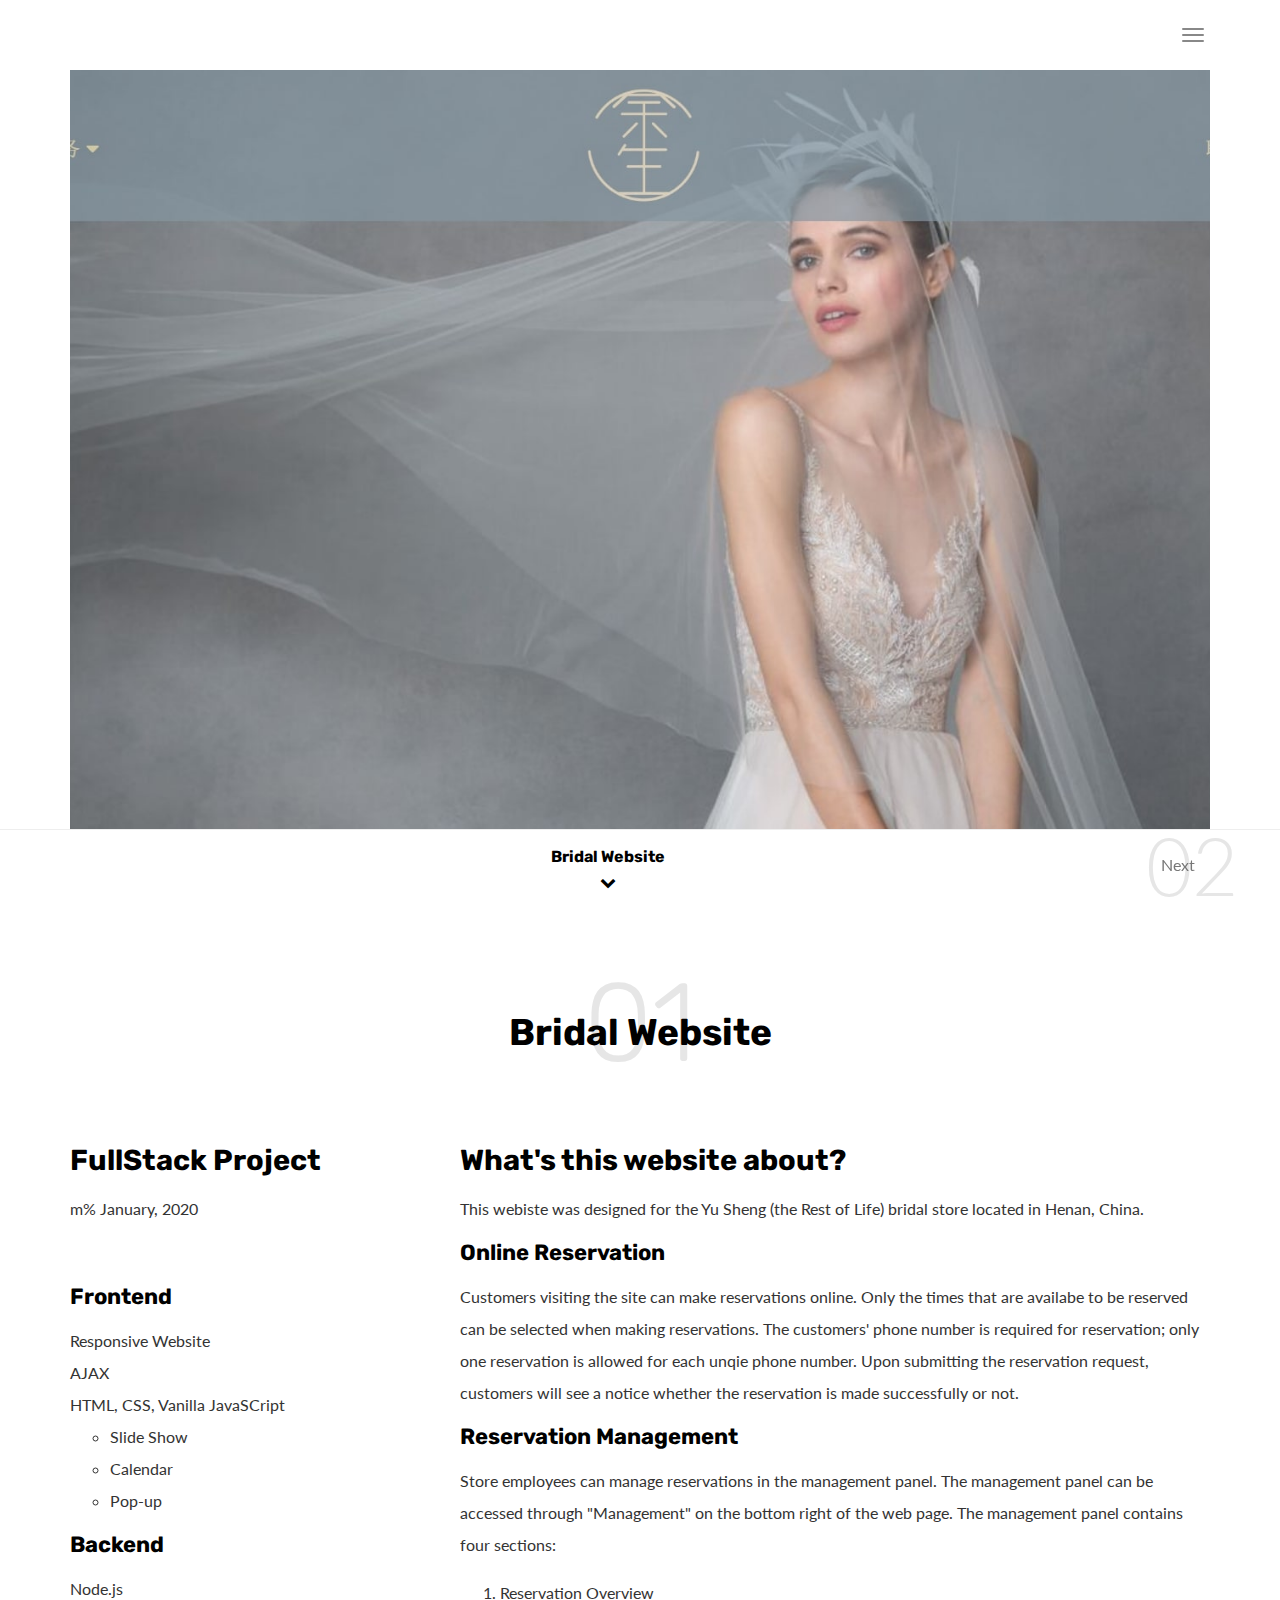
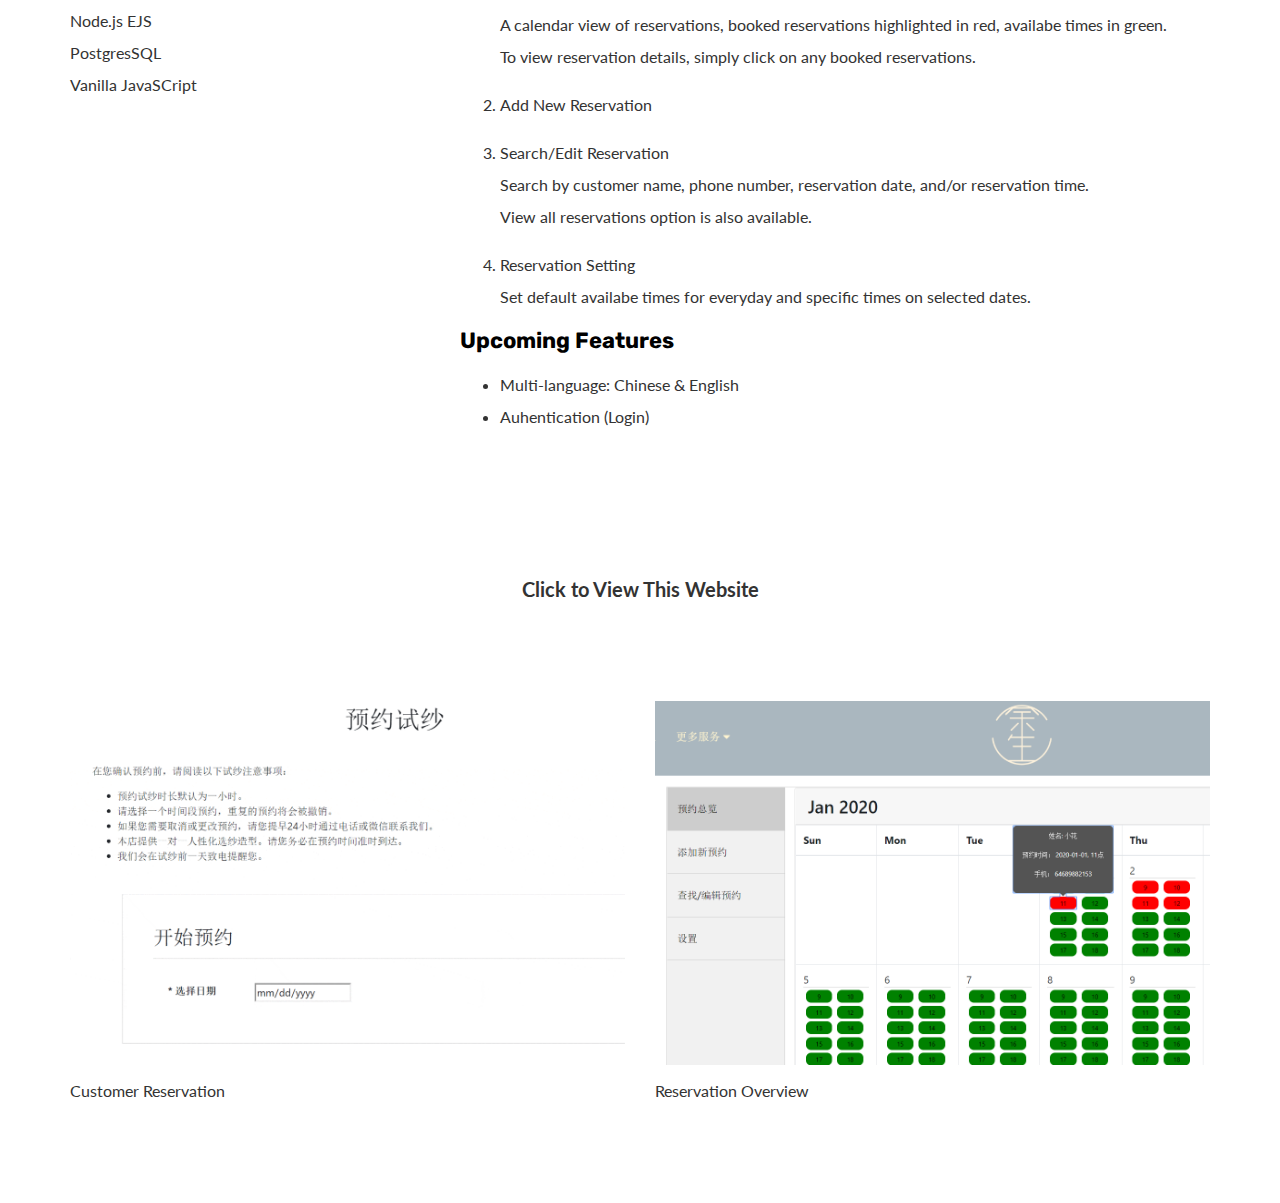
==== commit 61c65efc: "edited texts" ====
--- a/project1.html
+++ b/project1.html
@@ -122,16 +122,16 @@
               </p>
               <h4>Online Reservation</h4>
               <p>
-                Customers visiting the site can make reservation online.
-                Only times that are availabe to be reserved can be selected when making reservation.
-                Customers' phone number is requried for reservation; only one reservation is allowed for an unqie phone
+                Customers visiting the site can make reservations online.
+                Only the times that are availabe to be reserved can be selected when making reservations.
+                The customers' phone number is required for reservation; only one reservation is allowed for each unqie phone
                 number.
-                Upon submitting reservation request, customers will see a notice whether the reservation is made
+                Upon submitting the reservation request, customers will see a notice whether the reservation is made
                 successfully or not.
               </p>
               <h4>Reservation Management</h4>
-              <p> Store employees can mange reservations in the management panel.
-                The management panel can be accessed through "Management" on the bottom right of web page.
+              <p> Store employees can manage reservations in the management panel.
+                The management panel can be accessed through "Management" on the bottom right of the web page.
                 The management panel contains four sections:
                 <ol>
                   <li>Reservation Overview
